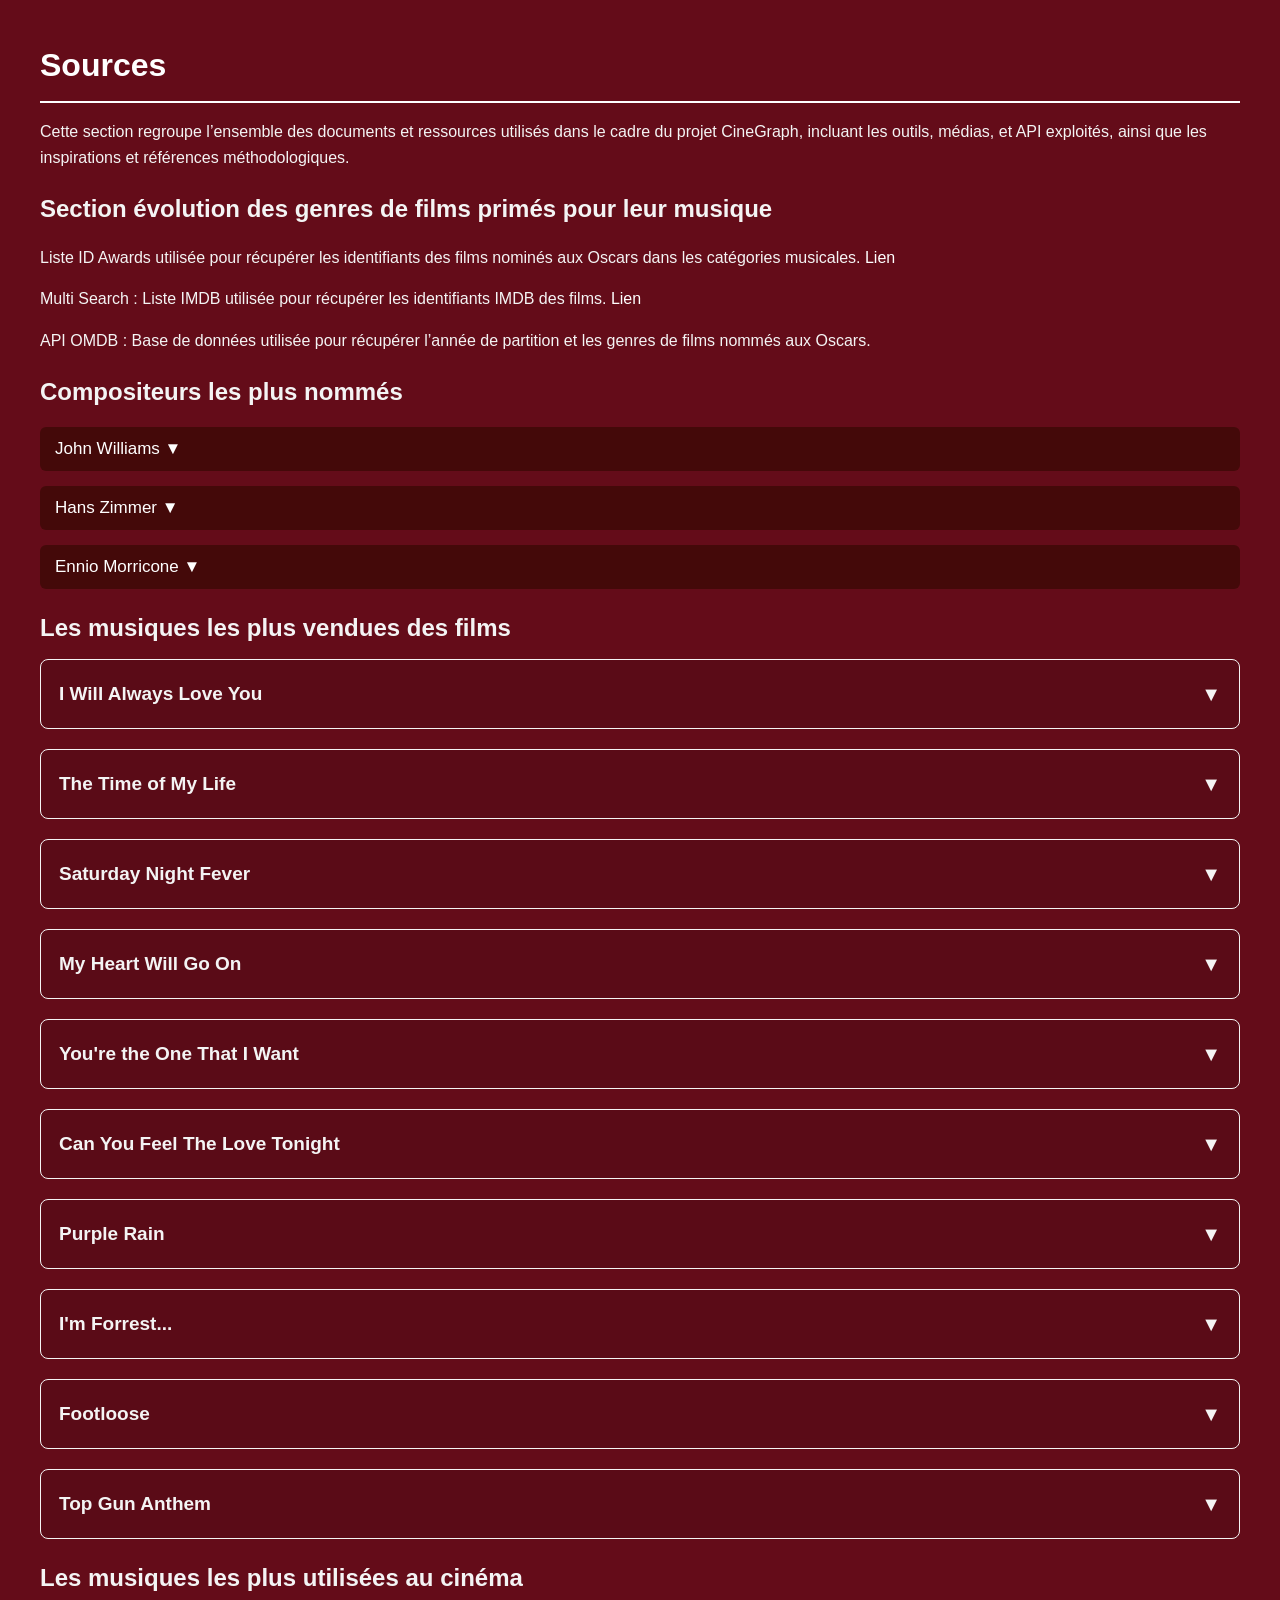
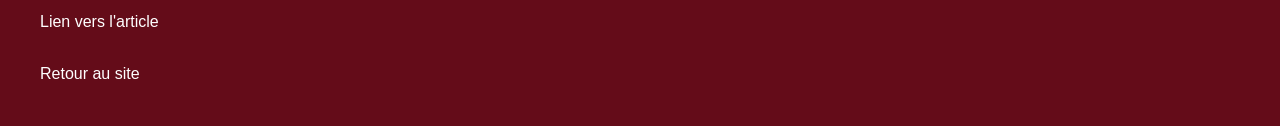
==== credits.html @ 3c306890 "un peu de propre" ====
<!DOCTYPE html>
<html lang="fr">

<head>
  <meta charset="UTF-8">
  <meta name="viewport" content="width=device-width, initial-scale=1.0">
  <title>Sources </title>
</head>

<body>

  <h1><a href="index.html">Sources</a></h1>

  <p>Cette section regroupe l’ensemble des documents et ressources utilisés dans le cadre du projet CineGraph, incluant
    les outils, médias, et API exploités, ainsi que les inspirations et références méthodologiques.</p>


  <h2>Section évolution des genres de films primés pour leur musique</h2>

  <p>Liste ID Awards utilisée pour récupérer les identifiants des films nominés aux Oscars dans les catégories musicales.
    <a href="https://awardsdatabase.oscars.org/">Lien</a>
  </p>

  <p>Multi Search : Liste IMDB utilisée pour récupérer les identifiants IMDB des films.
    <a href="https://philippegambette.github.io/wikidataMultiSearch/">Lien</a>
  </p>

  <p>API OMDB : Base de données utilisée pour récupérer l’année de partition et les genres de films nommés aux Oscars.</p>

  
  <h2>Compositeurs les plus nommés</h2>

  <div class="dropdown">
    <button class="dropdown-btn">John Williams ▼</button>
    <div class="dropdown-content">
      <a href="https://fr.wikipedia.org/wiki/John_Williams_(compositeur)">Wikipédia</a>
      <a href="https://wwwdeseretcom20192820665384it-s-john-williams-birthday-here-are-his-most-famous-film-scores/">Top
        Musiques</a>
      <a href="https://www.allocine.fr/film/fichefilm_gen_cfilm=25801.html">Star Wars</a>
      <a href="https://www.allocine.fr/film/fichefilm_gen_cfilm=29276.html">Jurassic Park</a>
    </div>
  </div>

  <div class="dropdown">
    <button class="dropdown-btn">Hans Zimmer ▼</button>
    <div class="dropdown-content">
      <a href="https://fr.wikipedia.org/wiki/Hans_Zimmer">Wikipédia</a>
      <a href="https://blog.son-video.com/en/2024/02/top-10-of-the-best-hans-zimmer-scores-to-test-your-audio-system/">Top
        Musiques</a>
      <a href="https://www.allocine.fr/film/fichefilm_gen_cfilm=133392.html">Inception</a>
      <a href="https://www.allocine.fr/film/fichefilm_gen_cfilm=57138.html">Batman Begins</a>
    </div>
  </div>

  <div class="dropdown">
    <button class="dropdown-btn">Ennio Morricone ▼</button>
    <div class="dropdown-content">
      <a href="https://fr.wikipedia.org/wiki/Ennio_Morricone">Wikipédia</a>
      <a href="https://www.cineman.ch/fr/article/les-plus-belles-musiques-du-compositeur-ennio-morricone">Top
        Musiques</a>
      <a href="https://www.allocine.fr/film/fichefilm_gen_cfilm=30860.html">Le Bon, la Brute et le Truand</a>
      <a href="https://www.allocine.fr/film/fichefilm_gen_cfilm=4403.html">Mission</a>
    </div>
  </div>

  <h2>Les musiques les plus vendues des films</h2>


  <div class="music-block">
    <p class="music-title">I Will Always Love You <span class="arrow">▼</span></p>
    <div class="music-content">
      <a class="bouton" href="https://youtu.be/3JWTaaS7LdU">Lien Youtube</a>
      <a class="bouton" href="https://www.allocine.fr/film/fichefilm_gen_cfilm=60065.html">Lien Allociné</a>
      <a class="bouton"
        href="https://open.spotify.com/intl-fr/track/4eHbdreAnSOrDDsFfc4Fpm?si=30b0717e9e2f45d2">Lien Spotify</a>
    </div>
  </div>

 
  <div class="music-block">
    <p class="music-title">The Time of My Life <span class="arrow">▼</span></p>
    <div class="music-content">
      <a class="bouton" href="https://youtu.be/4BQLE_RrTSU">Lien Youtube</a>
      <a class="bouton" href="https://www.allocine.fr/film/fichefilm_gen_cfilm=5818.html">Lien Allociné</a>
      <a class="bouton"
        href="https://open.spotify.com/intl-fr/track/6W7ztLBiRzBN46ZaPAcQ0F?si=98ce7d615e0b47d7">Lien Spotify</a>
    </div>
  </div>

  
  <div class="music-block">
    <p class="music-title">Saturday Night Fever <span class="arrow">▼</span></p>
    <div class="music-content">
      <a class="bouton" href="https://youtu.be/u1qN6gLbUMw">Lien Youtube</a>
      <a class="bouton" href="https://www.allocine.fr/film/fichefilm_gen_cfilm=608.html">Lien Allociné</a>
      <a class="bouton"
        href="https://open.spotify.com/intl-fr/track/3SueZGP9qEymzxlKroTnMc?si=45a3ebd64d574818">Lien Spotify</a>
    </div>
  </div>

  
  <div class="music-block">
    <p class="music-title">My Heart Will Go On <span class="arrow">▼</span></p>
    <div class="music-content">
      <a class="bouton" href="https://youtu.be/EcU0qbV70rU">Lien Youtube</a>
      <a class="bouton" href="https://www.allocine.fr/film/fichefilm_gen_cfilm=5818.html">Lien Allociné</a>
      <a class="bouton"
        href="https://open.spotify.com/intl-fr/track/33LC84JgLvK2KuW43MfaNq?si=aaca600c8d4e41d0">Lien Spotify</a>
    </div>
  </div>

  <div class="music-block">
    <p class="music-title">You're the One That I Want <span class="arrow">▼</span></p>
    <div class="music-content">
      <a class="bouton" href="https://youtu.be/itRFjzQICJU">Lien Youtube</a>
      <a class="bouton" href="https://www.allocine.fr/film/fichefilm_gen_cfilm=579.html">Lien Allociné</a>
      <a class="bouton"
        href="https://open.spotify.com/intl-fr/track/32RxZnEk5KyWUTZR4azxbD?si=5e6a133623454e22">Lien Spotify</a>
    </div>
  </div>

 
  <div class="music-block">
    <p class="music-title">Can You Feel The Love Tonight <span class="arrow">▼</span></p>
    <div class="music-content">
      <a class="bouton" href="https://youtu.be/KjgWWjkNbhU">Lien Youtube</a>
      <a class="bouton" href="https://www.allocine.fr/film/fichefilm_gen_cfilm=10862.html">Lien Allociné</a>
      <a class="bouton"
        href="https://open.spotify.com/intl-fr/track/1ijrMIqQvZNsnoqGukPzFD?si=20bfe89238e1488c">Lien Spotify</a>
    </div>
  </div>

  
  <div class="music-block">
    <p class="music-title">Purple Rain <span class="arrow">▼</span></p>
    <div class="music-content">
      <a class="bouton" href="https://youtu.be/TvnYmWpD_T8">Lien Youtube</a>
      <a class="bouton" href="https://www.allocine.fr/film/fichefilm_gen_cfilm=2438.html">Lien Allociné</a>
      <a class="bouton"
        href="https://open.spotify.com/intl-fr/track/1uvyZBs4IZYRebHIB1747m?si=d4b97789c07b4086">Lien Spotify</a>
    </div>
  </div>

  
  <div class="music-block">
    <p class="music-title">I'm Forrest... <span class="arrow">▼</span></p>
    <div class="music-content">
      <a class="bouton" href="https://youtu.be/kcdcwnBUowc">Lien Youtube</a>
      <a class="bouton" href="https://www.allocine.fr/film/fichefilm_gen_cfilm=10568.html">Lien Allociné</a>
      <a class="bouton"
        href="https://open.spotify.com/intl-fr/track/1ijrMIqQvZNsnoqGukPzFD?si=20bfe89238e1488c">Lien Spotify</a>
    </div>
  </div>

 
  <div class="music-block">
    <p class="music-title">Footloose <span class="arrow">▼</span></p>
    <div class="music-content">
      <a class="bouton" href="https://youtu.be/ltrMfT4Qz5Y">Lien Youtube</a>
      <a class="bouton" href="https://www.allocine.fr/film/fichefilm_gen_cfilm=2704.html">Lien Allociné</a>
      <a class="bouton"
        href="https://open.spotify.com/intl-fr/track/2vz1CsL5WBsbpBcwgboTAw?si=8a9ca11072944fde">Lien Spotify</a>
    </div>
  </div>


  <div class="music-block">
    <p class="music-title">Top Gun Anthem <span class="arrow">▼</span></p>
    <div class="music-content">
      <a class="bouton" href="https://youtu.be/Bx51eegLTY8">Lien Youtube</a>
      <a class="bouton" href="https://www.allocine.fr/film/fichefilm_gen_cfilm=186636.html">Lien Allociné</a>
      <a class="bouton"
        href="https://open.spotify.com/intl-fr/track/1ZkmPku85veww4fF66aUFF?si=a34b419033814c7a">Lien Spotify</a>
    </div>
  </div>

  <h2>Les musiques les plus utilisées au cinéma</h2>
  <a href="https://1075koolfm.com/10-songs-most-used-movies-tv/" id="Most">Lien vers l'article</a>

  <br><br>
  <a href="index.html">Retour au site</a>

  <script>

   /* dropdown compositeurs */
document.querySelectorAll(".dropdown-btn").forEach(btn => {
  btn.addEventListener("click", () => {
    btn.parentElement.classList.toggle("active");
  });
});

/* blocs musiques */
document.querySelectorAll(".music-block").forEach(block => {
  const title = block.querySelector(".music-title");
  const content = block.querySelector(".music-content");

  content.style.display = "none";

  title.addEventListener("click", () => {
    block.classList.toggle("active");

    if (content.style.display === "flex") {
      content.style.display = "none";
    } else {
      content.style.display = "flex";
    }
  });
});
const translations = {
  fr: {
    sources: "Sources",
    section_genres: "Section évolution des genres de films primés pour leur musique",
    liste_id: "Liste ID Awards utilisée pour récupérer les identifiants des films nominés aux Oscars dans les catégories musicales.",
    multi_search: "Multi Search : Liste IMDB utilisée pour récupérer les identifiants IMDB des films.",
    api_omdb: "API OMDB : Base de données utilisée pour récupérer l’année de partition et les genres de films nommés aux Oscars.",
    compositeurs: "Compositeurs les plus nommés",
    musiques_vendues: "Les musiques les plus vendues des films",
    musiques_utilisees: "Les musiques les plus utilisées au cinéma",
    retour: "Retour au site",
  },
  en: {
    sources: "Sources",
    section_genres: "Section on the evolution of film genres awarded for their music",
    liste_id: "ID Awards list used to get the identifiers of films nominated for Oscars in music categories.",
    multi_search: "Multi Search: IMDB list used to retrieve film identifiers.",
    api_omdb: "OMDB API: Database used to retrieve release year and genres of films nominated for Oscars.",
    compositeurs: "Most Nominated Composers",
    musiques_vendues: "Best-Selling Movie Soundtracks",
    musiques_utilisees: "Most Used Songs in Movies",
    retour: "Back to the site",
  }
};
function setLanguage(lang) {
  document.querySelector('h1 a').textContent = translations[lang].sources;
  document.querySelector('h2:nth-of-type(1)').textContent = translations[lang].section_genres;
  document.querySelector('p:nth-of-type(1)').textContent = translations[lang].liste_id;
  document.querySelector('p:nth-of-type(2)').textContent = translations[lang].multi_search;
  document.querySelector('p:nth-of-type(3)').textContent = translations[lang].api_omdb;
  document.querySelector('h2:nth-of-type(2)').textContent = translations[lang].compositeurs;
  document.querySelector('h2:nth-of-type(3)').textContent = translations[lang].musiques_vendues;
  document.querySelector('h2:nth-of-type(4)').textContent = translations[lang].musiques_utilisees;
  document.querySelector('a[href="index.html"]').textContent = translations[lang].retour;
}

  </script>
   <style>
    body {
      background-color: #640C19;
      color: #f4f4f4;
      font-family: "Poppins", sans-serif;
      margin: 40px;
      line-height: 1.6;
    }

    a {
      color: #ffffff;
      text-decoration: none;
      transition: 0.2s;
    }

    a:hover {
      color: #ffdddd;
    }

    h1,
    h2 {
      margin-bottom: 12px;
    }

    h1 {
      border-bottom: 2px solid #ffffff;
      padding-bottom: 10px;
    }


    .dropdown {
      width: 100%;
      margin: 15px 0;
    }

    .dropdown-btn {
      width: 100%;
      text-align: left;
      padding: 12px 15px;
      background-color: #440909;
      color: white;
      border: none;
      border-radius: 6px;
      cursor: pointer;
      font-size: 17px;
      transition: background 0.3s;
    }

    .dropdown-btn:hover {
      background-color: #801010;
    }

    .dropdown-content {
      display: none;
      background-color: #4d0b0b;
      padding: 12px 20px;
      border-radius: 5px;
      margin-top: 6px;
    }

    .dropdown-content a {
      display: block;
      margin: 6px 0;
      color: #ffdddd;
    }

    .dropdown.active .dropdown-content {
      display: block;
    }

    /* ---------- MUSIQUES CLIQUABLES ---------- */

    .music-block {
      background-color: #5a0b17;
      border-radius: 8px;
      padding: 18px;
      margin-bottom: 20px;
      transition: 0.2s;
      border: 1px solid #f4f4f4;
    }

    .music-block:hover {
      background-color: #73101e;
    }

    .music-title {
      font-size: 19px;
      font-weight: 600;
      cursor: pointer;
      margin: 0;
      display: flex;
      justify-content: space-between;
      align-items: center;
    }

    .arrow {
      font-size: 20px;
      transition: 0.3s;
    }

    .music-block.active .arrow {
      transform: rotate(180deg);
    }

    .music-content {
      display: none;
      margin-top: 12px;
      display: flex;
      flex-direction: row;
      flex-wrap: wrap;
      gap: 12px;
    }

    .bouton {
      border: 1px solid #f4f4f4;
      border-radius: 5px;
      padding: 8px 14px;
      background-color: #640C19;
      transition: 0.2s;
      display: inline-block;
    }

    .bouton:hover {
      background-color: #801010;
    }

    @media (max-width: 768px) {
      body {
        margin: 20px;
      }

      .music-content {
        flex-direction: column;
      }
    } 
    </style>

</body>

</html>
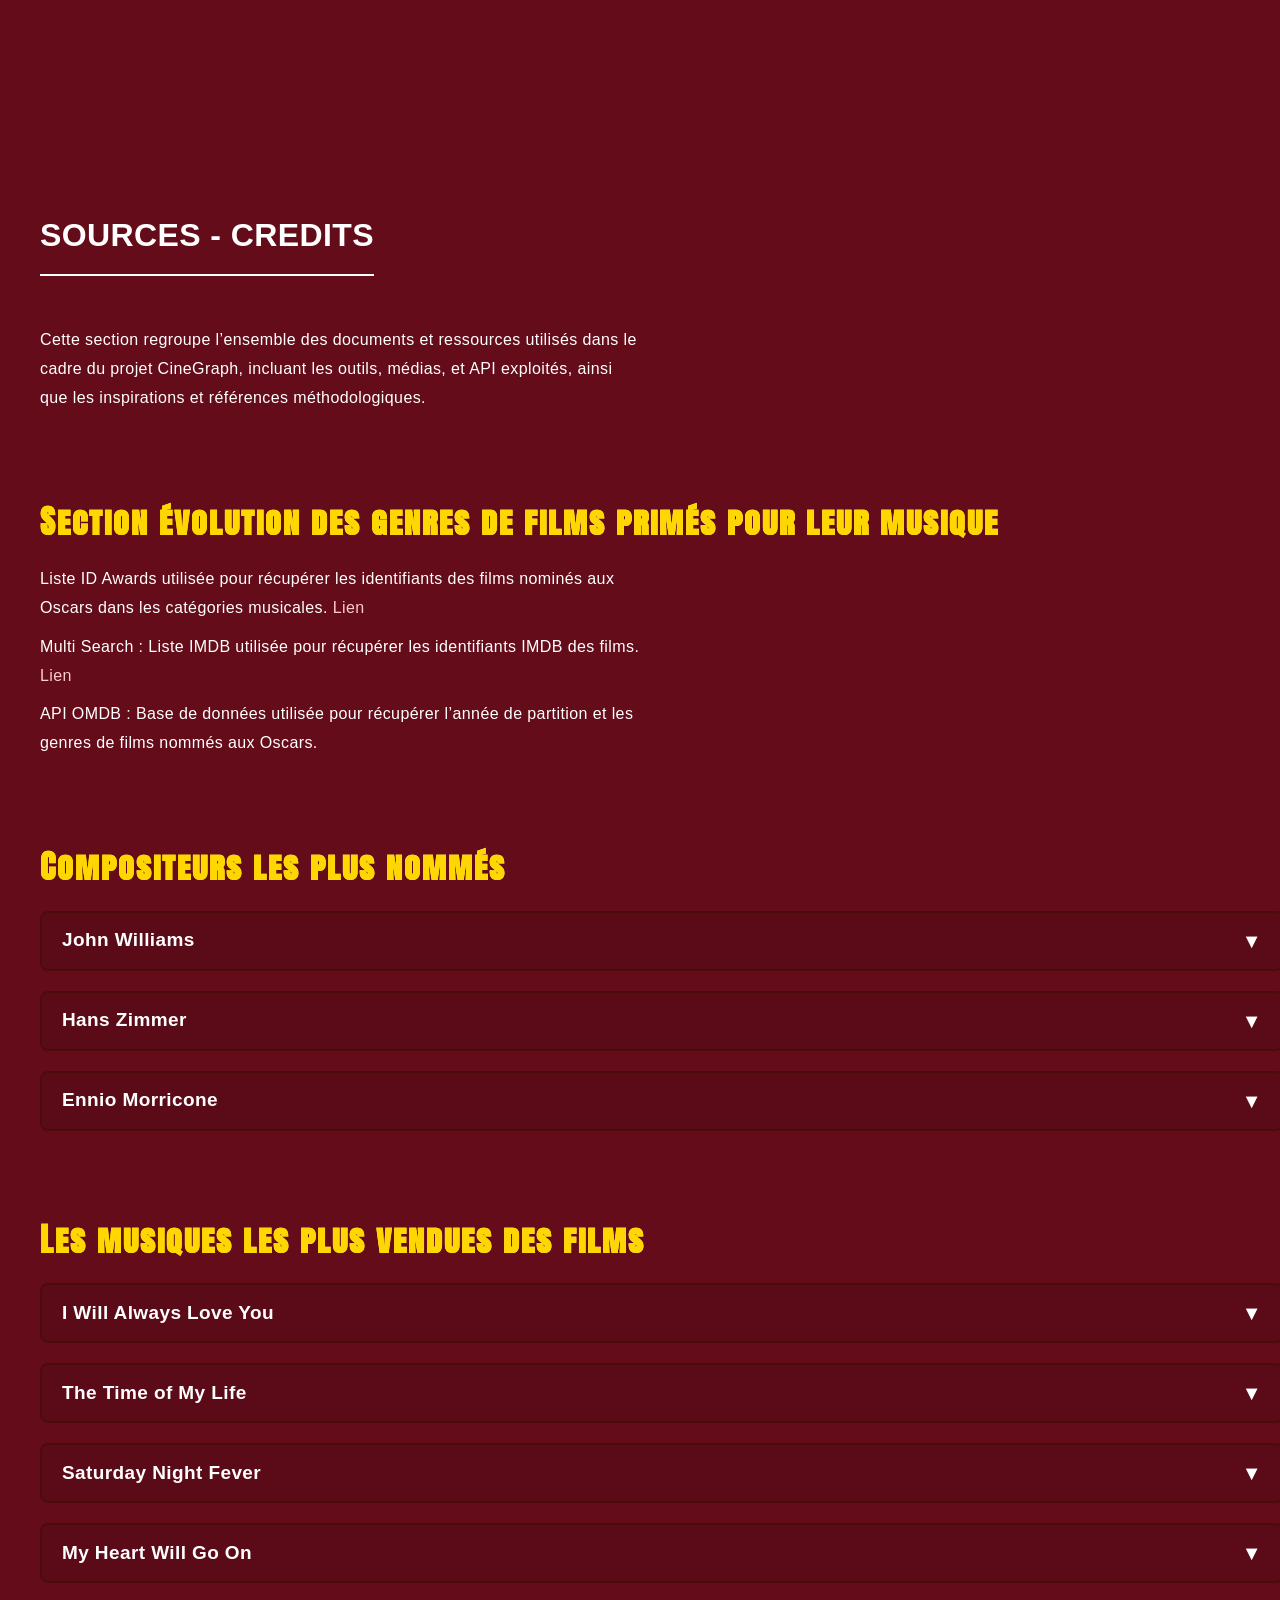
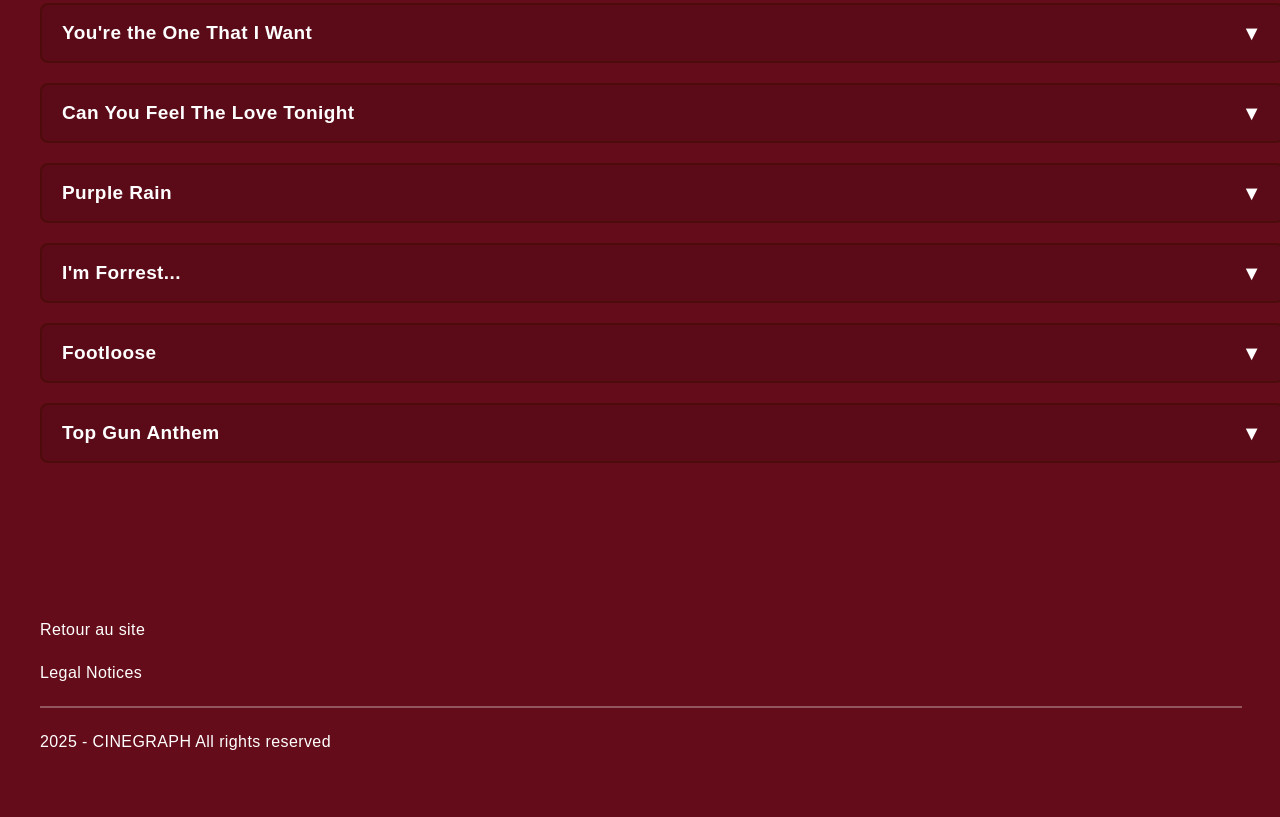
==== commit e19f7ffa: "css et correction pages mentions et credits + flavicon" ====
--- a/credits.html
+++ b/credits.html
@@ -4,382 +4,241 @@
 <head>
   <meta charset="UTF-8">
   <meta name="viewport" content="width=device-width, initial-scale=1.0">
-  <title>Sources </title>
+  <title>Sources - Credits | CINEGRAPH</title>
+  <link rel="stylesheet" href="style/lang-button.css">
+  <link rel="stylesheet" href="style/pages.css">
+  <link rel="preconnect" href="https://fonts.googleapis.com">
+<link rel="preconnect" href="https://fonts.gstatic.com" crossorigin>
+<link href="https://fonts.googleapis.com/css2?family=Anton+SC&display=swap" rel="stylesheet">
+    <link rel="icon" href="images/flavicon.png">
 </head>
 
 <body>
 
-  <h1><a href="index.html">Sources</a></h1>
-
-  <p>Cette section regroupe l’ensemble des documents et ressources utilisés dans le cadre du projet CineGraph, incluant
-    les outils, médias, et API exploités, ainsi que les inspirations et références méthodologiques.</p>
-
-
-  <h2>Section évolution des genres de films primés pour leur musique</h2>
-
-  <p>Liste ID Awards utilisée pour récupérer les identifiants des films nominés aux Oscars dans les catégories musicales.
-    <a href="https://awardsdatabase.oscars.org/">Lien</a>
-  </p>
-
-  <p>Multi Search : Liste IMDB utilisée pour récupérer les identifiants IMDB des films.
-    <a href="https://philippegambette.github.io/wikidataMultiSearch/">Lien</a>
-  </p>
-
-  <p>API OMDB : Base de données utilisée pour récupérer l’année de partition et les genres de films nommés aux Oscars.</p>
-
-  
-  <h2>Compositeurs les plus nommés</h2>
-
-  <div class="dropdown">
-    <button class="dropdown-btn">John Williams ▼</button>
+  <section>
+    <h1>SOURCES - CREDITS</h1>
+    <p>Cette section regroupe l’ensemble des documents et ressources utilisés dans le cadre du projet CineGraph, incluant
+      les outils, médias, et API exploités, ainsi que les inspirations et références méthodologiques.</p>
+  </section>
+
+  <section>
+    <h2>Section évolution des genres de films primés pour leur musique</h2>
+    <p>Liste ID Awards utilisée pour récupérer les identifiants des films nominés aux Oscars dans les catégories
+      musicales.
+      <a href="https://awardsdatabase.oscars.org/">Lien</a>
+    </p>
+    <p>Multi Search : Liste IMDB utilisée pour récupérer les identifiants IMDB des films.
+      <a href="https://philippegambette.github.io/wikidataMultiSearch/">Lien</a>
+    </p>
+    <p>API OMDB : Base de données utilisée pour récupérer l’année de partition et les genres de films nommés aux Oscars.
+    </p>
+  </section>
+
+
+  <section>
+    <h2 id="2">Compositeurs les plus nommés</h2>
+    <details class="dropdown">
+    <summary class="dropdown-btn">John Williams<span class="arrow">▼</span></summary>
     <div class="dropdown-content">
       <a href="https://fr.wikipedia.org/wiki/John_Williams_(compositeur)">Wikipédia</a>
-      <a href="https://wwwdeseretcom20192820665384it-s-john-williams-birthday-here-are-his-most-famous-film-scores/">Top
-        Musiques</a>
+      <a href="https://wwwdeseretcom20192820665384it-s-john-williams-birthday-here-are-his-most-famous-film-scores/">Top Musiques</a>
       <a href="https://www.allocine.fr/film/fichefilm_gen_cfilm=25801.html">Star Wars</a>
       <a href="https://www.allocine.fr/film/fichefilm_gen_cfilm=29276.html">Jurassic Park</a>
     </div>
-  </div>
-
-  <div class="dropdown">
-    <button class="dropdown-btn">Hans Zimmer ▼</button>
+    </details>
+    
+    <details class="dropdown">
+    <summary class="dropdown-btn">Hans Zimmer <span class="arrow">▼</span></summary>
     <div class="dropdown-content">
       <a href="https://fr.wikipedia.org/wiki/Hans_Zimmer">Wikipédia</a>
-      <a href="https://blog.son-video.com/en/2024/02/top-10-of-the-best-hans-zimmer-scores-to-test-your-audio-system/">Top
-        Musiques</a>
+      <a href="https://blog.son-video.com/en/2024/02/top-10-of-the-best-hans-zimmer-scores-to-test-your-audio-system/">Top Musiques</a>
       <a href="https://www.allocine.fr/film/fichefilm_gen_cfilm=133392.html">Inception</a>
       <a href="https://www.allocine.fr/film/fichefilm_gen_cfilm=57138.html">Batman Begins</a>
     </div>
-  </div>
-
-  <div class="dropdown">
-    <button class="dropdown-btn">Ennio Morricone ▼</button>
+    </details>
+    
+    <details class="dropdown">
+    <summary class="dropdown-btn">Ennio Morricone<span class="arrow">▼</span></summary>
     <div class="dropdown-content">
       <a href="https://fr.wikipedia.org/wiki/Ennio_Morricone">Wikipédia</a>
-      <a href="https://www.cineman.ch/fr/article/les-plus-belles-musiques-du-compositeur-ennio-morricone">Top
-        Musiques</a>
+      <a href="https://www.cineman.ch/fr/article/les-plus-belles-musiques-du-compositeur-ennio-morricone">Top Musiques</a>
       <a href="https://www.allocine.fr/film/fichefilm_gen_cfilm=30860.html">Le Bon, la Brute et le Truand</a>
       <a href="https://www.allocine.fr/film/fichefilm_gen_cfilm=4403.html">Mission</a>
     </div>
-  </div>
-
-  <h2>Les musiques les plus vendues des films</h2>
-
-
-  <div class="music-block">
-    <p class="music-title">I Will Always Love You <span class="arrow">▼</span></p>
+    </details>
+  </section>
+
+
+  <section>
+    <h2>Les musiques les plus vendues des films</h2>
+    <details class="music-block">
+    <summary class="music-title">I Will Always Love You <span class="arrow">▼</span></summary>
     <div class="music-content">
       <a class="bouton" href="https://youtu.be/3JWTaaS7LdU">Lien Youtube</a>
       <a class="bouton" href="https://www.allocine.fr/film/fichefilm_gen_cfilm=60065.html">Lien Allociné</a>
-      <a class="bouton"
-        href="https://open.spotify.com/intl-fr/track/4eHbdreAnSOrDDsFfc4Fpm?si=30b0717e9e2f45d2">Lien Spotify</a>
-    </div>
-  </div>
-
- 
-  <div class="music-block">
-    <p class="music-title">The Time of My Life <span class="arrow">▼</span></p>
+      <a class="bouton" href="https://open.spotify.com/intl-fr/track/4eHbdreAnSOrDDsFfc4Fpm?si=30b0717e9e2f45d2">Lien Spotify</a>
+    </div>
+    </details>
+    
+    <details class="music-block">
+    <summary class="music-title">The Time of My Life <span class="arrow">▼</span></summary>
     <div class="music-content">
       <a class="bouton" href="https://youtu.be/4BQLE_RrTSU">Lien Youtube</a>
       <a class="bouton" href="https://www.allocine.fr/film/fichefilm_gen_cfilm=5818.html">Lien Allociné</a>
-      <a class="bouton"
-        href="https://open.spotify.com/intl-fr/track/6W7ztLBiRzBN46ZaPAcQ0F?si=98ce7d615e0b47d7">Lien Spotify</a>
-    </div>
-  </div>
-
-  
-  <div class="music-block">
-    <p class="music-title">Saturday Night Fever <span class="arrow">▼</span></p>
+      <a class="bouton" href="https://open.spotify.com/intl-fr/track/6W7ztLBiRzBN46ZaPAcQ0F?si=98ce7d615e0b47d7">Lien Spotify</a>
+    </div>
+    </details>
+    
+    <details class="music-block">
+    <summary class="music-title">Saturday Night Fever <span class="arrow">▼</span></summary>
     <div class="music-content">
       <a class="bouton" href="https://youtu.be/u1qN6gLbUMw">Lien Youtube</a>
       <a class="bouton" href="https://www.allocine.fr/film/fichefilm_gen_cfilm=608.html">Lien Allociné</a>
-      <a class="bouton"
-        href="https://open.spotify.com/intl-fr/track/3SueZGP9qEymzxlKroTnMc?si=45a3ebd64d574818">Lien Spotify</a>
-    </div>
-  </div>
-
-  
-  <div class="music-block">
-    <p class="music-title">My Heart Will Go On <span class="arrow">▼</span></p>
+      <a class="bouton" href="https://open.spotify.com/intl-fr/track/3SueZGP9qEymzxlKroTnMc?si=45a3ebd64d574818">Lien Spotify</a>
+    </div>
+    </details>
+    
+    <details class="music-block">
+    <summary class="music-title">My Heart Will Go On <span class="arrow">▼</span></summary>
     <div class="music-content">
       <a class="bouton" href="https://youtu.be/EcU0qbV70rU">Lien Youtube</a>
       <a class="bouton" href="https://www.allocine.fr/film/fichefilm_gen_cfilm=5818.html">Lien Allociné</a>
-      <a class="bouton"
-        href="https://open.spotify.com/intl-fr/track/33LC84JgLvK2KuW43MfaNq?si=aaca600c8d4e41d0">Lien Spotify</a>
-    </div>
-  </div>
-
-  <div class="music-block">
-    <p class="music-title">You're the One That I Want <span class="arrow">▼</span></p>
+      <a class="bouton" href="https://open.spotify.com/intl-fr/track/33LC84JgLvK2KuW43MfaNq?si=aaca600c8d4e41d0">Lien Spotify</a>
+    </div>
+    </details>
+    
+    <details class="music-block">
+    <summary class="music-title">You're the One That I Want <span class="arrow">▼</span></summary>
     <div class="music-content">
       <a class="bouton" href="https://youtu.be/itRFjzQICJU">Lien Youtube</a>
       <a class="bouton" href="https://www.allocine.fr/film/fichefilm_gen_cfilm=579.html">Lien Allociné</a>
-      <a class="bouton"
-        href="https://open.spotify.com/intl-fr/track/32RxZnEk5KyWUTZR4azxbD?si=5e6a133623454e22">Lien Spotify</a>
-    </div>
-  </div>
-
- 
-  <div class="music-block">
-    <p class="music-title">Can You Feel The Love Tonight <span class="arrow">▼</span></p>
+      <a class="bouton" href="https://open.spotify.com/intl-fr/track/32RxZnEk5KyWUTZR4azxbD?si=5e6a133623454e22">Lien Spotify</a>
+    </div>
+    </details>
+    
+    <details class="music-block">
+    <summary class="music-title">Can You Feel The Love Tonight <span class="arrow">▼</span></summary>
     <div class="music-content">
       <a class="bouton" href="https://youtu.be/KjgWWjkNbhU">Lien Youtube</a>
       <a class="bouton" href="https://www.allocine.fr/film/fichefilm_gen_cfilm=10862.html">Lien Allociné</a>
-      <a class="bouton"
-        href="https://open.spotify.com/intl-fr/track/1ijrMIqQvZNsnoqGukPzFD?si=20bfe89238e1488c">Lien Spotify</a>
-    </div>
-  </div>
-
-  
-  <div class="music-block">
-    <p class="music-title">Purple Rain <span class="arrow">▼</span></p>
+      <a class="bouton" href="https://open.spotify.com/intl-fr/track/1ijrMIqQvZNsnoqGukPzFD?si=20bfe89238e1488c">Lien Spotify</a>
+    </div>
+    </details>
+    
+    <details class="music-block">
+    <summary class="music-title">Purple Rain <span class="arrow">▼</span></summary>
     <div class="music-content">
       <a class="bouton" href="https://youtu.be/TvnYmWpD_T8">Lien Youtube</a>
       <a class="bouton" href="https://www.allocine.fr/film/fichefilm_gen_cfilm=2438.html">Lien Allociné</a>
-      <a class="bouton"
-        href="https://open.spotify.com/intl-fr/track/1uvyZBs4IZYRebHIB1747m?si=d4b97789c07b4086">Lien Spotify</a>
-    </div>
-  </div>
-
-  
-  <div class="music-block">
-    <p class="music-title">I'm Forrest... <span class="arrow">▼</span></p>
+      <a class="bouton" href="https://open.spotify.com/intl-fr/track/1uvyZBs4IZYRebHIB1747m?si=d4b97789c07b4086">Lien Spotify</a>
+    </div>
+    </details>
+    
+    <details class="music-block">
+    <summary class="music-title">I'm Forrest... <span class="arrow">▼</span></summary>
     <div class="music-content">
       <a class="bouton" href="https://youtu.be/kcdcwnBUowc">Lien Youtube</a>
       <a class="bouton" href="https://www.allocine.fr/film/fichefilm_gen_cfilm=10568.html">Lien Allociné</a>
-      <a class="bouton"
-        href="https://open.spotify.com/intl-fr/track/1ijrMIqQvZNsnoqGukPzFD?si=20bfe89238e1488c">Lien Spotify</a>
-    </div>
-  </div>
-
- 
-  <div class="music-block">
-    <p class="music-title">Footloose <span class="arrow">▼</span></p>
+      <a class="bouton" href="https://open.spotify.com/intl-fr/track/1ijrMIqQvZNsnoqGukPzFD?si=20bfe89238e1488c">Lien Spotify</a>
+    </div>
+    </details>
+    
+    <details class="music-block">
+    <summary class="music-title">Footloose <span class="arrow">▼</span></summary>
     <div class="music-content">
       <a class="bouton" href="https://youtu.be/ltrMfT4Qz5Y">Lien Youtube</a>
       <a class="bouton" href="https://www.allocine.fr/film/fichefilm_gen_cfilm=2704.html">Lien Allociné</a>
-      <a class="bouton"
-        href="https://open.spotify.com/intl-fr/track/2vz1CsL5WBsbpBcwgboTAw?si=8a9ca11072944fde">Lien Spotify</a>
-    </div>
-  </div>
-
-
-  <div class="music-block">
-    <p class="music-title">Top Gun Anthem <span class="arrow">▼</span></p>
+      <a class="bouton" href="https://open.spotify.com/intl-fr/track/2vz1CsL5WBsbpBcwgboTAw?si=8a9ca11072944fde">Lien Spotify</a>
+    </div>
+    </details>
+    
+    <details class="music-block">
+    <summary class="music-title">Top Gun Anthem <span class="arrow">▼</span></summary>
     <div class="music-content">
       <a class="bouton" href="https://youtu.be/Bx51eegLTY8">Lien Youtube</a>
       <a class="bouton" href="https://www.allocine.fr/film/fichefilm_gen_cfilm=186636.html">Lien Allociné</a>
-      <a class="bouton"
-        href="https://open.spotify.com/intl-fr/track/1ZkmPku85veww4fF66aUFF?si=a34b419033814c7a">Lien Spotify</a>
-    </div>
-  </div>
-
-  <h2>Les musiques les plus utilisées au cinéma</h2>
-  <a href="https://1075koolfm.com/10-songs-most-used-movies-tv/" id="Most">Lien vers l'article</a>
+      <a class="bouton" href="https://open.spotify.com/intl-fr/track/1ZkmPku85veww4fF66aUFF?si=a34b419033814c7a">Lien Spotify</a>
+    </div>
+    </details>
+  </section>
+
 
   <br><br>
-  <a href="index.html">Retour au site</a>
+  <!-- ===== FOOTER ===== -->
+  <footer>
+    <a href="index.html">Retour au site</a>
+    <br />
+    <a href="mentions-legal.html" id="mentionslegales">Legal Notices</a>
+    <hr>
+    <p class="piedpage" id="piedpage">2025 - CINEGRAPH All rights reserved</p>
+  </footer>
 
   <script>
 
-   /* dropdown compositeurs */
-document.querySelectorAll(".dropdown-btn").forEach(btn => {
-  btn.addEventListener("click", () => {
-    btn.parentElement.classList.toggle("active");
-  });
-});
-
-/* blocs musiques */
-document.querySelectorAll(".music-block").forEach(block => {
-  const title = block.querySelector(".music-title");
-  const content = block.querySelector(".music-content");
-
-  content.style.display = "none";
-
-  title.addEventListener("click", () => {
-    block.classList.toggle("active");
-
-    if (content.style.display === "flex") {
+    /* dropdown compositeurs */
+    document.querySelectorAll(".dropdown-btn").forEach(btn => {
+      btn.addEventListener("click", () => {
+        btn.parentElement.classList.toggle("active");
+      });
+    });
+
+    /* blocs musiques */
+    document.querySelectorAll(".music-block").forEach(block => {
+      const title = block.querySelector(".music-title");
+      const content = block.querySelector(".music-content");
+
       content.style.display = "none";
-    } else {
-      content.style.display = "flex";
+
+      title.addEventListener("click", () => {
+        block.classList.toggle("active");
+
+        if (content.style.display === "flex") {
+          content.style.display = "none";
+        } else {
+          content.style.display = "flex";
+        }
+      });
+    });
+    const translations = {
+      fr: {
+        sources: "Sources",
+        section_genres: "Section évolution des genres de films primés pour leur musique",
+        liste_id: "Liste ID Awards utilisée pour récupérer les identifiants des films nominés aux Oscars dans les catégories musicales.",
+        multi_search: "Multi Search : Liste IMDB utilisée pour récupérer les identifiants IMDB des films.",
+        api_omdb: "API OMDB : Base de données utilisée pour récupérer l’année de partition et les genres de films nommés aux Oscars.",
+        compositeurs: "Compositeurs les plus nommés",
+        musiques_vendues: "Les musiques les plus vendues des films",
+        musiques_utilisees: "Les musiques les plus utilisées au cinéma",
+        retour: "Retour au site",
+      },
+      en: {
+        sources: "Sources",
+        section_genres: "Section on the evolution of film genres awarded for their music",
+        liste_id: "ID Awards list used to get the identifiers of films nominated for Oscars in music categories.",
+        multi_search: "Multi Search: IMDB list used to retrieve film identifiers.",
+        api_omdb: "OMDB API: Database used to retrieve release year and genres of films nominated for Oscars.",
+        compositeurs: "Most Nominated Composers",
+        musiques_vendues: "Best-Selling Movie Soundtracks",
+        musiques_utilisees: "Most Used Songs in Movies",
+        retour: "Back to the site",
+      }
+    };
+    function setLanguage(lang) {
+      document.querySelector('h1 a').textContent = translations[lang].sources;
+      document.querySelector('h2:nth-of-type(1)').textContent = translations[lang].section_genres;
+      document.querySelector('p:nth-of-type(1)').textContent = translations[lang].liste_id;
+      document.querySelector('p:nth-of-type(2)').textContent = translations[lang].multi_search;
+      document.querySelector('p:nth-of-type(3)').textContent = translations[lang].api_omdb;
+      document.querySelector('h2:nth-of-type(2)').textContent = translations[lang].compositeurs;
+      document.querySelector('h2:nth-of-type(3)').textContent = translations[lang].musiques_vendues;
+      document.querySelector('h2:nth-of-type(4)').textContent = translations[lang].musiques_utilisees;
+      document.querySelector('a[href="index.html"]').textContent = translations[lang].retour;
     }
-  });
-});
-const translations = {
-  fr: {
-    sources: "Sources",
-    section_genres: "Section évolution des genres de films primés pour leur musique",
-    liste_id: "Liste ID Awards utilisée pour récupérer les identifiants des films nominés aux Oscars dans les catégories musicales.",
-    multi_search: "Multi Search : Liste IMDB utilisée pour récupérer les identifiants IMDB des films.",
-    api_omdb: "API OMDB : Base de données utilisée pour récupérer l’année de partition et les genres de films nommés aux Oscars.",
-    compositeurs: "Compositeurs les plus nommés",
-    musiques_vendues: "Les musiques les plus vendues des films",
-    musiques_utilisees: "Les musiques les plus utilisées au cinéma",
-    retour: "Retour au site",
-  },
-  en: {
-    sources: "Sources",
-    section_genres: "Section on the evolution of film genres awarded for their music",
-    liste_id: "ID Awards list used to get the identifiers of films nominated for Oscars in music categories.",
-    multi_search: "Multi Search: IMDB list used to retrieve film identifiers.",
-    api_omdb: "OMDB API: Database used to retrieve release year and genres of films nominated for Oscars.",
-    compositeurs: "Most Nominated Composers",
-    musiques_vendues: "Best-Selling Movie Soundtracks",
-    musiques_utilisees: "Most Used Songs in Movies",
-    retour: "Back to the site",
-  }
-};
-function setLanguage(lang) {
-  document.querySelector('h1 a').textContent = translations[lang].sources;
-  document.querySelector('h2:nth-of-type(1)').textContent = translations[lang].section_genres;
-  document.querySelector('p:nth-of-type(1)').textContent = translations[lang].liste_id;
-  document.querySelector('p:nth-of-type(2)').textContent = translations[lang].multi_search;
-  document.querySelector('p:nth-of-type(3)').textContent = translations[lang].api_omdb;
-  document.querySelector('h2:nth-of-type(2)').textContent = translations[lang].compositeurs;
-  document.querySelector('h2:nth-of-type(3)').textContent = translations[lang].musiques_vendues;
-  document.querySelector('h2:nth-of-type(4)').textContent = translations[lang].musiques_utilisees;
-  document.querySelector('a[href="index.html"]').textContent = translations[lang].retour;
-}
 
   </script>
-   <style>
-    body {
-      background-color: #640C19;
-      color: #f4f4f4;
-      font-family: "Poppins", sans-serif;
-      margin: 40px;
-      line-height: 1.6;
-    }
-
-    a {
-      color: #ffffff;
-      text-decoration: none;
-      transition: 0.2s;
-    }
-
-    a:hover {
-      color: #ffdddd;
-    }
-
-    h1,
-    h2 {
-      margin-bottom: 12px;
-    }
-
-    h1 {
-      border-bottom: 2px solid #ffffff;
-      padding-bottom: 10px;
-    }
-
-
-    .dropdown {
-      width: 100%;
-      margin: 15px 0;
-    }
-
-    .dropdown-btn {
-      width: 100%;
-      text-align: left;
-      padding: 12px 15px;
-      background-color: #440909;
-      color: white;
-      border: none;
-      border-radius: 6px;
-      cursor: pointer;
-      font-size: 17px;
-      transition: background 0.3s;
-    }
-
-    .dropdown-btn:hover {
-      background-color: #801010;
-    }
-
-    .dropdown-content {
-      display: none;
-      background-color: #4d0b0b;
-      padding: 12px 20px;
-      border-radius: 5px;
-      margin-top: 6px;
-    }
-
-    .dropdown-content a {
-      display: block;
-      margin: 6px 0;
-      color: #ffdddd;
-    }
-
-    .dropdown.active .dropdown-content {
-      display: block;
-    }
-
-    /* ---------- MUSIQUES CLIQUABLES ---------- */
-
-    .music-block {
-      background-color: #5a0b17;
-      border-radius: 8px;
-      padding: 18px;
-      margin-bottom: 20px;
-      transition: 0.2s;
-      border: 1px solid #f4f4f4;
-    }
-
-    .music-block:hover {
-      background-color: #73101e;
-    }
-
-    .music-title {
-      font-size: 19px;
-      font-weight: 600;
-      cursor: pointer;
-      margin: 0;
-      display: flex;
-      justify-content: space-between;
-      align-items: center;
-    }
-
-    .arrow {
-      font-size: 20px;
-      transition: 0.3s;
-    }
-
-    .music-block.active .arrow {
-      transform: rotate(180deg);
-    }
-
-    .music-content {
-      display: none;
-      margin-top: 12px;
-      display: flex;
-      flex-direction: row;
-      flex-wrap: wrap;
-      gap: 12px;
-    }
-
-    .bouton {
-      border: 1px solid #f4f4f4;
-      border-radius: 5px;
-      padding: 8px 14px;
-      background-color: #640C19;
-      transition: 0.2s;
-      display: inline-block;
-    }
-
-    .bouton:hover {
-      background-color: #801010;
-    }
-
-    @media (max-width: 768px) {
-      body {
-        margin: 20px;
-      }
-
-      .music-content {
-        flex-direction: column;
-      }
-    } 
-    </style>
+  <style>
+  </style>
 
 </body>
 
-</html>
+</html>
--- a/style/lang-button.css
+++ b/style/lang-button.css
@@ -0,0 +1,59 @@
+/* ===== Sélecteur de langue ===== */
+.lang-select {
+  position: fixed;
+  top: 20px;
+  right: 25px;
+  z-index: 1000;
+  font-family: "Poppins", sans-serif;
+}
+
+.lang-btn {
+  background: transparent;
+  border: 1px solid #555;
+  color: white;
+  font-weight: 600;
+  border-radius: 50px;
+  padding: 8px 16px;
+  cursor: pointer;
+  display: flex;
+  align-items: center;
+  gap: 6px;
+  transition: all 0.2s ease;
+}
+
+.lang-btn:hover {
+  border-color: #ffd700;
+  color: #ffd700;
+}
+
+.lang-menu {
+  position: absolute;
+  top: 40px;
+  right: 0;
+  background: #111;
+  border: 1px solid #333;
+  border-radius: 10px;
+  overflow: hidden;
+  display: none;
+  flex-direction: column;
+  min-width: 100px;
+}
+
+.lang-menu button {
+  background: none;
+  border: none;
+  color: white;
+  padding: 10px;
+  text-align: left;
+  cursor: pointer;
+  font-size: 0.9rem;
+}
+
+.lang-menu button:hover {
+  background: #222;
+  color: #ffd700;
+}
+
+.lang-select.open .lang-menu {
+  display: flex;
+}
--- a/style/pages.css
+++ b/style/pages.css
@@ -0,0 +1,184 @@
+
+h2,
+h3,
+h4 {
+    font-family: 'Anton SC', sans-serif;
+    margin: 0;
+    margin-bottom: 15px;
+    letter-spacing: 2px;
+}
+
+h3 {
+    font-size: 1.5rem;
+}
+
+h2 {
+    font-size: 2rem;
+    background: linear-gradient(90deg, #ffd700, #fff2b2, #ffd700);
+    background-clip: text;
+}
+
+h2,
+h4 {
+    color: #FFD700;
+}
+
+p {
+    max-width: 600px;
+    color: white;
+    margin: 0;
+    margin-bottom: 10px;
+}
+
+/* CORPS DE PAGE */
+
+body {
+    max-width: 1200px;
+    margin: auto;
+    padding-top: 20vh;
+    padding-left: 20px;
+    padding-right: 20px;
+    background-color: #640c19;
+    color: white;
+    font-family: "Poppins", sans-serif;
+    line-height: 1.8;
+    letter-spacing: 0.4px;
+}
+
+
+
+/* ----- FOOTER ----- */
+
+footer {
+    padding: 10px 0 50px 0;
+}
+
+footer hr {
+    width: 100%;
+    border: solid 0.5px rgba(255, 255, 255, 0.3);
+    margin-bottom: 20px;
+}
+
+footer a {
+    color: white;
+    text-decoration: none;
+    font-size: 1rem;
+    padding: 5px 0;
+    display: inline-block;
+    margin-bottom: 5px;
+}
+
+footer a:hover {
+    text-decoration: underline;
+}
+
+/* STYLES DE TITRE */
+
+
+h1 {
+    font-size: 32px;
+    font-weight: 700;
+    margin-bottom: 50px;
+    text-transform: uppercase;
+    border-bottom: 2px solid #ffffff;
+    display: inline-block;
+    padding-bottom: 10px;
+}
+
+a {
+    color: #ffcccc;
+    text-decoration: none;
+    transition: color 0.3s;
+}
+
+a:hover {
+    color: #ffffff;
+    text-decoration: underline;
+}
+
+section {
+    margin-bottom: 80px;
+}
+
+    .dropdown-content {
+      background-color: #4d0b0b;
+      padding: 12px 20px;
+      border-radius: 5px;
+      margin-top: 6px;
+    }
+
+    .dropdown-content a {
+      display: block;
+    }
+
+    .dropdown.active .dropdown-content {
+      display: block;
+    }
+
+    details {
+      width: 100%;
+      background-color: #5a0b17;
+      border-radius: 8px;
+      padding: 10px 20px;
+      margin-bottom: 20px;
+      transition: 0.2s;
+      border: 2px solid #4d0b0b;
+    }
+
+    details:hover {
+      background-color: #73101e;
+    }
+
+    details a:hover {
+      text-decoration: none;
+    }
+
+    summary {
+      font-size: 19px;
+      font-weight: 600;
+      cursor: pointer;
+      margin: 0;
+      display: flex;
+      justify-content: space-between;
+      align-items: center;
+    }
+
+    .arrow {
+      font-size: 20px;
+      transition: 0.3s;
+    }
+
+    .active .arrow {
+      transform: rotate(180deg);
+    }
+
+    .music-content {
+      margin-top: 12px;
+      display: flex;
+      flex-direction: row;
+      flex-wrap: wrap;
+      gap: 12px;
+    }
+
+    .bouton {
+      border: 1px solid #f4f4f4;
+      border-radius: 5px;
+      padding: 8px 14px;
+      background-color: #640C19;
+      transition: 0.2s;
+      display: inline-block;
+    }
+
+    .bouton:hover {
+      background-color: #801010;
+    }
+
+    @media (max-width: 768px) {
+      body {
+        margin: 20px;
+      }
+
+      .music-content {
+        flex-direction: column;
+      }
+    }
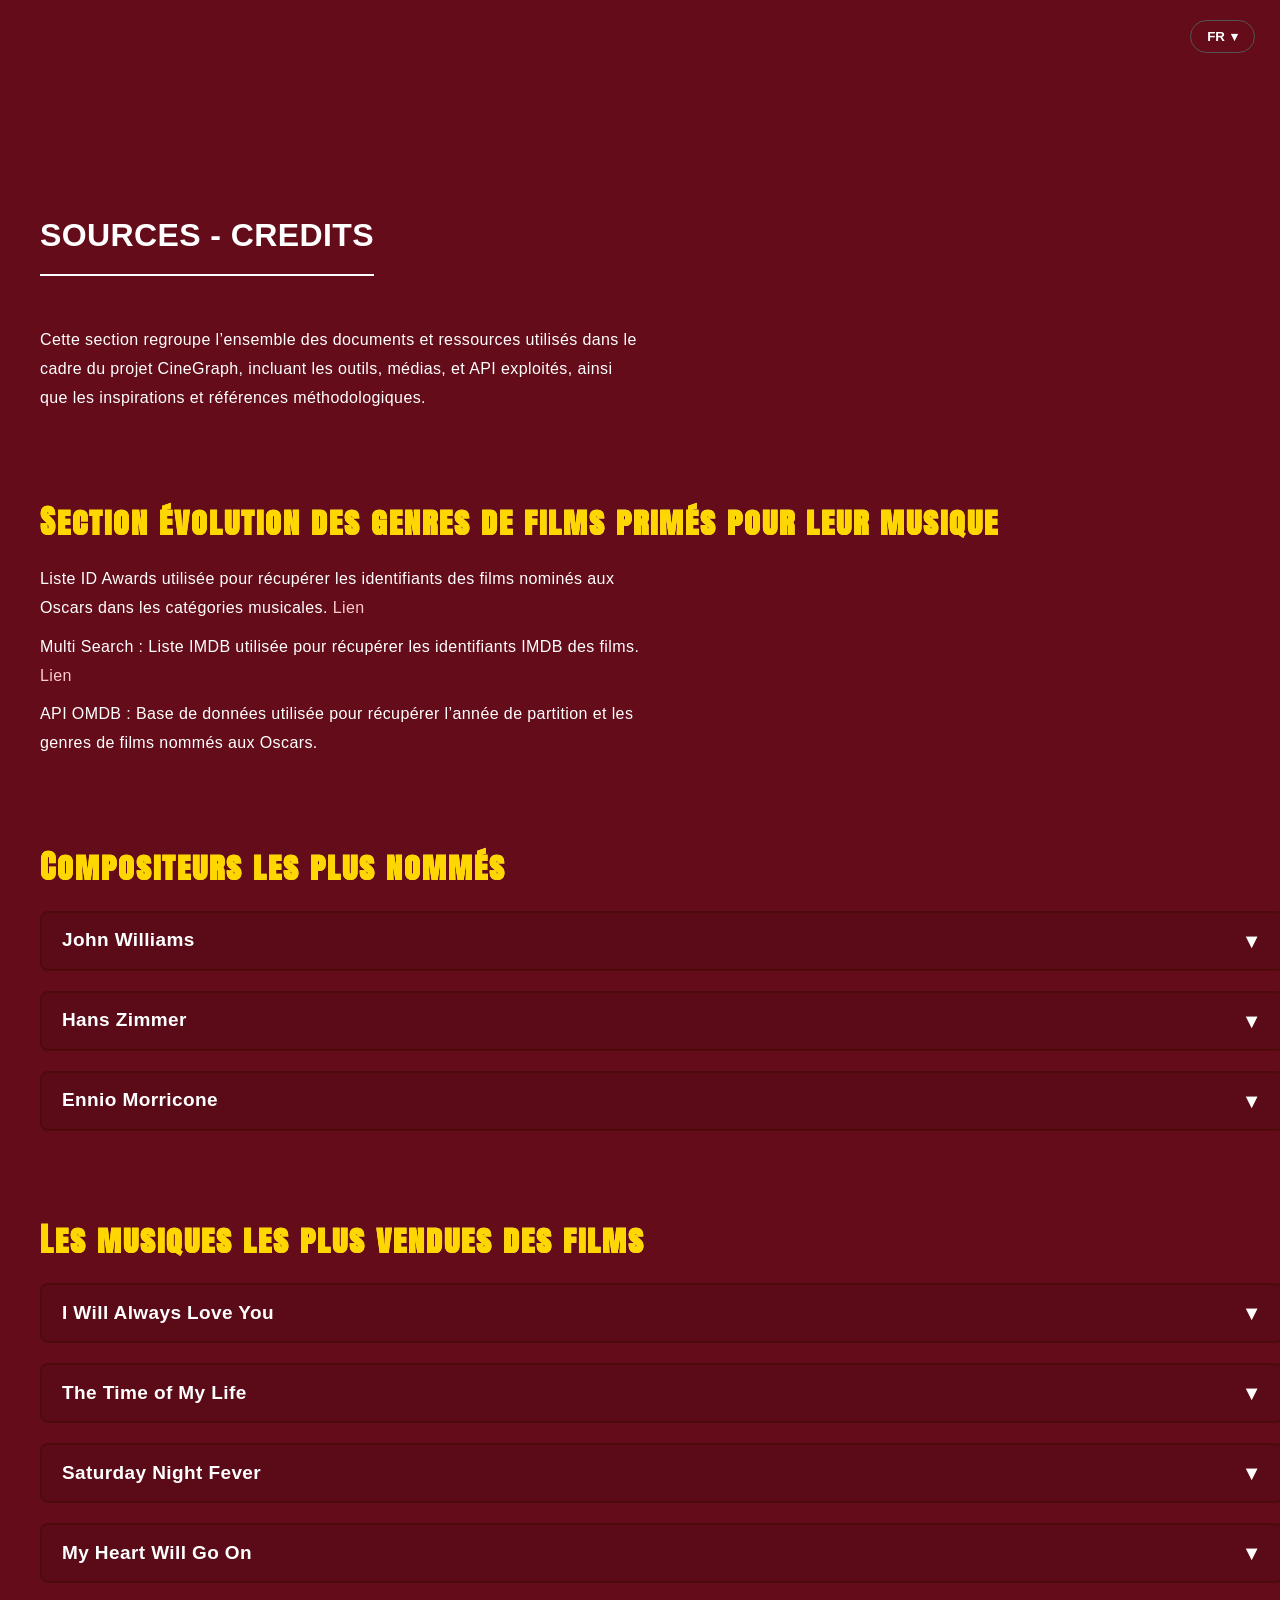
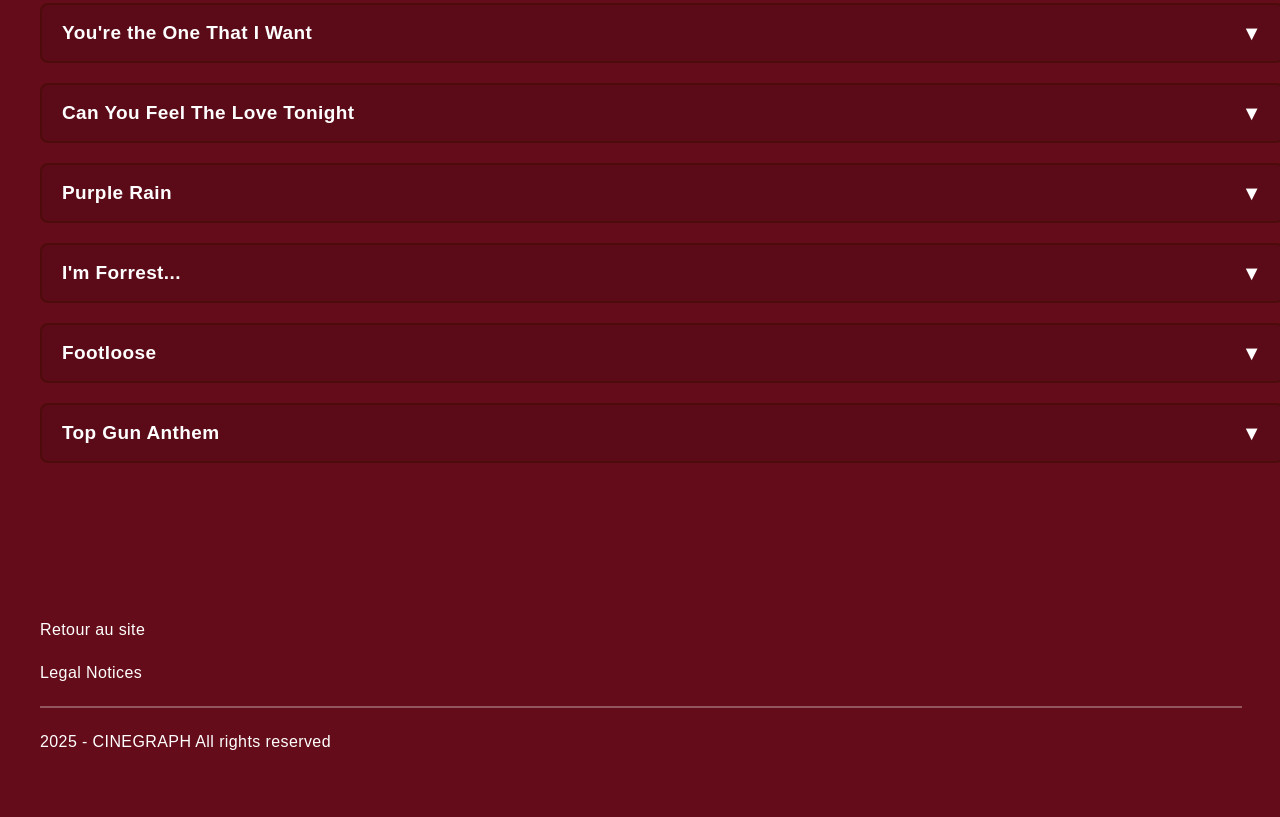
==== commit c120a8dc: "commentaires" ====
--- a/credits.html
+++ b/credits.html
@@ -14,7 +14,13 @@
 </head>
 
 <body>
-
+<div class="lang-select" id="langSelect">
+    <button class="lang-btn" id="langBtn">FR <span>▾</span></button>
+    <div class="lang-menu" id="traduire">
+      <button data-lang="fr" value="fr">FR</button>
+      <button data-lang="en" value="en">EN</button>
+    </div>
+  </div>
   <section>
     <h1>SOURCES - CREDITS</h1>
     <p>Cette section regroupe l’ensemble des documents et ressources utilisés dans le cadre du projet CineGraph, incluant
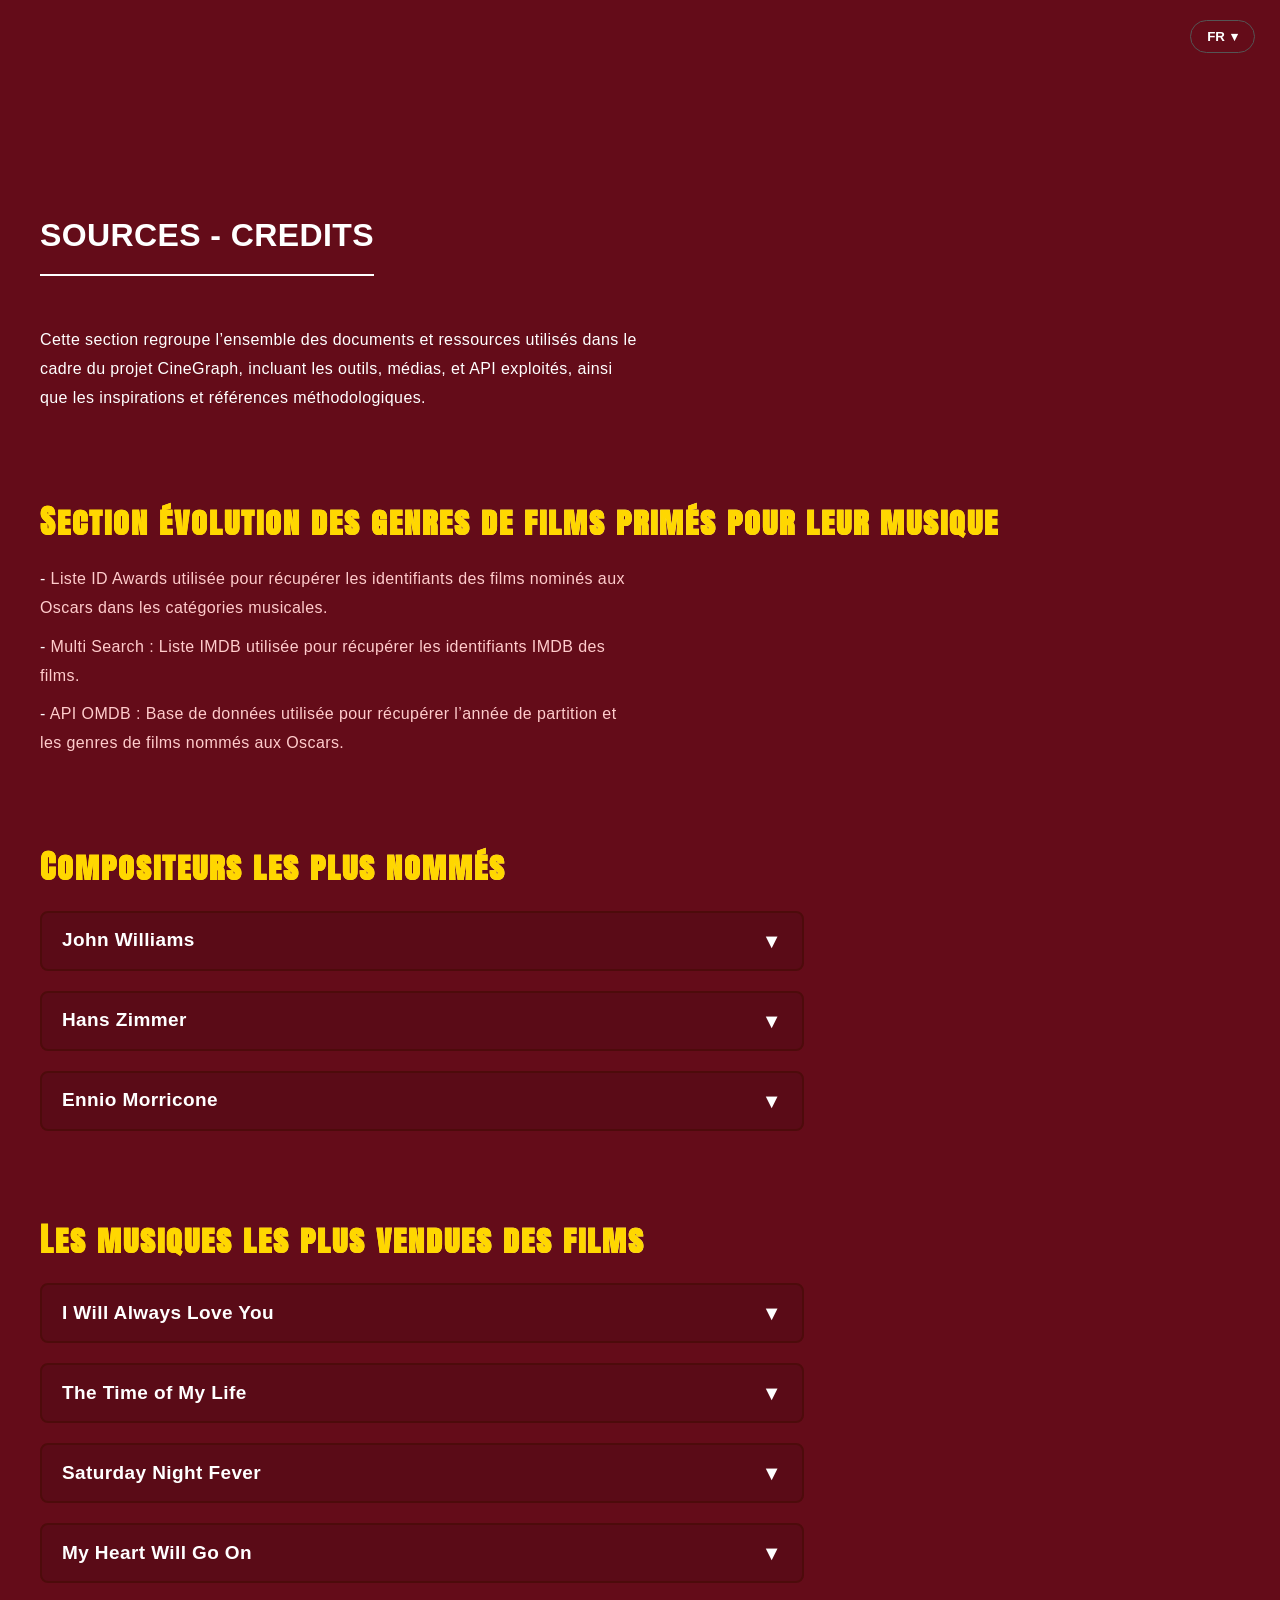
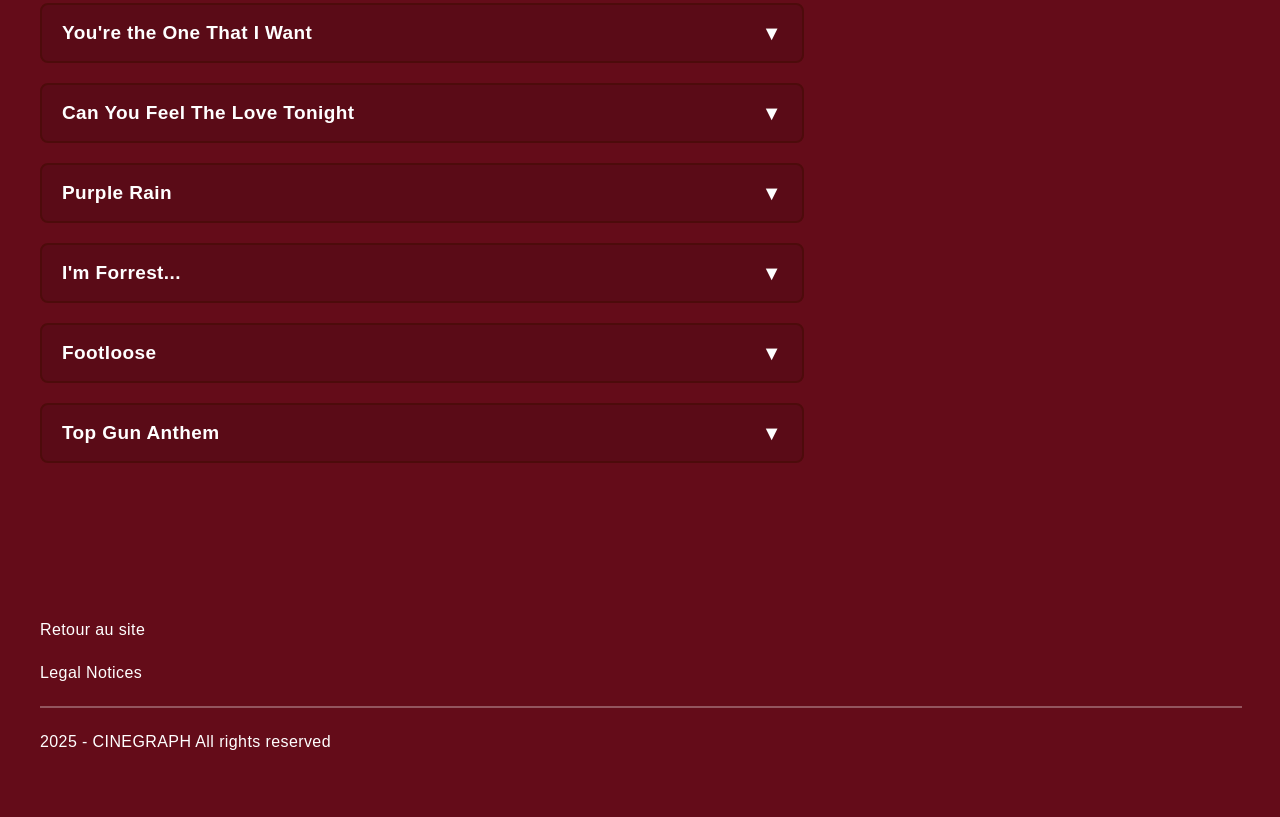
==== commit b1408d0c: "ajustements" ====
--- a/credits.html
+++ b/credits.html
@@ -29,14 +29,15 @@
 
   <section>
     <h2>Section évolution des genres de films primés pour leur musique</h2>
-    <p>Liste ID Awards utilisée pour récupérer les identifiants des films nominés aux Oscars dans les catégories
-      musicales.
-      <a href="https://awardsdatabase.oscars.org/">Lien</a>
+    <p>
+       - <a href="https://awardsdatabase.oscars.org/" target="_blank" title="Nouvel Onglet">Liste ID Awards utilisée pour récupérer les identifiants des films nominés aux Oscars dans les catégories
+      musicales.</a>
     </p>
-    <p>Multi Search : Liste IMDB utilisée pour récupérer les identifiants IMDB des films.
-      <a href="https://philippegambette.github.io/wikidataMultiSearch/">Lien</a>
+    <p>
+       - <a href="https://philippegambette.github.io/wikidataMultiSearch/" target="_blank" title="Nouvel Onglet">Multi Search : Liste IMDB utilisée pour récupérer les identifiants IMDB des films.</a>
     </p>
-    <p>API OMDB : Base de données utilisée pour récupérer l’année de partition et les genres de films nommés aux Oscars.
+    <p>
+       - <a href="https://www.omdbapi.com/" target="_blank" title="Nouvel Onglet">API OMDB : Base de données utilisée pour récupérer l’année de partition et les genres de films nommés aux Oscars.</a>
     </p>
   </section>
 
@@ -46,30 +47,33 @@
     <details class="dropdown">
     <summary class="dropdown-btn">John Williams<span class="arrow">▼</span></summary>
     <div class="dropdown-content">
-      <a href="https://fr.wikipedia.org/wiki/John_Williams_(compositeur)">Wikipédia</a>
-      <a href="https://wwwdeseretcom20192820665384it-s-john-williams-birthday-here-are-his-most-famous-film-scores/">Top Musiques</a>
-      <a href="https://www.allocine.fr/film/fichefilm_gen_cfilm=25801.html">Star Wars</a>
-      <a href="https://www.allocine.fr/film/fichefilm_gen_cfilm=29276.html">Jurassic Park</a>
+      <a href="https://static.wikia.nocookie.net/frstarwars/images/4/42/John_Williams.jpg" target="_blank" title="Nouvel Onglet">Crédit photo</a>
+      <a href="https://fr.wikipedia.org/wiki/John_Williams_(compositeur)" target="_blank" title="Nouvel Onglet">Wikipédia</a>
+      <a href="https://wwwdeseretcom20192820665384it-s-john-williams-birthday-here-are-his-most-famous-film-scores/" target="_blank" title="Nouvel Onglet">Top Musiques</a>
+      <a href="https://www.allocine.fr/film/fichefilm_gen_cfilm=25801.html" target="_blank" title="Nouvel Onglet">Star Wars</a>
+      <a href="https://www.allocine.fr/film/fichefilm_gen_cfilm=29276.html" target="_blank" title="Nouvel Onglet">Jurassic Park</a>
     </div>
     </details>
     
     <details class="dropdown">
     <summary class="dropdown-btn">Hans Zimmer <span class="arrow">▼</span></summary>
     <div class="dropdown-content">
-      <a href="https://fr.wikipedia.org/wiki/Hans_Zimmer">Wikipédia</a>
-      <a href="https://blog.son-video.com/en/2024/02/top-10-of-the-best-hans-zimmer-scores-to-test-your-audio-system/">Top Musiques</a>
-      <a href="https://www.allocine.fr/film/fichefilm_gen_cfilm=133392.html">Inception</a>
-      <a href="https://www.allocine.fr/film/fichefilm_gen_cfilm=57138.html">Batman Begins</a>
+      <a href="https://cdn-images.dzcdn.net/images/artist/1bd0b9f7a3cf12e01bdcc26fa69673f7/1900x1900-000000-80-0-0.jpg" target="_blank" title="Nouvel Onglet">Crédit photo</a>
+      <a href="https://fr.wikipedia.org/wiki/Hans_Zimmer" target="_blank" title="Nouvel Onglet">Wikipédia</a>
+      <a href="https://blog.son-video.com/en/2024/02/top-10-of-the-best-hans-zimmer-scores-to-test-your-audio-system/" target="_blank" title="Nouvel Onglet">Top Musiques</a>
+      <a href="https://www.allocine.fr/film/fichefilm_gen_cfilm=133392.html" target="_blank" title="Nouvel Onglet">Inception</a>
+      <a href="https://www.allocine.fr/film/fichefilm_gen_cfilm=57138.html" target="_blank" title="Nouvel Onglet">Batman Begins</a>
     </div>
     </details>
     
     <details class="dropdown">
     <summary class="dropdown-btn">Ennio Morricone<span class="arrow">▼</span></summary>
     <div class="dropdown-content">
-      <a href="https://fr.wikipedia.org/wiki/Ennio_Morricone">Wikipédia</a>
-      <a href="https://www.cineman.ch/fr/article/les-plus-belles-musiques-du-compositeur-ennio-morricone">Top Musiques</a>
-      <a href="https://www.allocine.fr/film/fichefilm_gen_cfilm=30860.html">Le Bon, la Brute et le Truand</a>
-      <a href="https://www.allocine.fr/film/fichefilm_gen_cfilm=4403.html">Mission</a>
+      <a href="https://www.radiofrance.fr/s3/cruiser-production-eu3/2025/05/e8e651bb-4a12-4a66-95c2-a29e7f7926a4/250x250_sc_gettyimages-150924400.jpg" target="_blank" title="Nouvel Onglet">Crédit photo</a>
+      <a href="https://fr.wikipedia.org/wiki/Ennio_Morricone" target="_blank" title="Nouvel Onglet">Wikipédia</a>
+      <a href="https://www.cineman.ch/fr/article/les-plus-belles-musiques-du-compositeur-ennio-morricone" target="_blank" title="Nouvel Onglet">Top Musiques</a>
+      <a href="https://www.allocine.fr/film/fichefilm_gen_cfilm=30860.html" target="_blank" title="Nouvel Onglet">Le Bon, la Brute et le Truand</a>
+      <a href="https://www.allocine.fr/film/fichefilm_gen_cfilm=4403.html" target="_blank" title="Nouvel Onglet">Mission</a>
     </div>
     </details>
   </section>
@@ -80,90 +84,90 @@
     <details class="music-block">
     <summary class="music-title">I Will Always Love You <span class="arrow">▼</span></summary>
     <div class="music-content">
-      <a class="bouton" href="https://youtu.be/3JWTaaS7LdU">Lien Youtube</a>
-      <a class="bouton" href="https://www.allocine.fr/film/fichefilm_gen_cfilm=60065.html">Lien Allociné</a>
-      <a class="bouton" href="https://open.spotify.com/intl-fr/track/4eHbdreAnSOrDDsFfc4Fpm?si=30b0717e9e2f45d2">Lien Spotify</a>
+      <a class="bouton" href="https://youtu.be/3JWTaaS7LdU" target="_blank" title="Nouvel Onglet">Lien Youtube</a>
+      <a class="bouton" href="https://www.allocine.fr/film/fichefilm_gen_cfilm=60065.html" target="_blank" title="Nouvel Onglet">Lien Allociné</a>
+      <a class="bouton" href="https://open.spotify.com/intl-fr/track/4eHbdreAnSOrDDsFfc4Fpm?si=30b0717e9e2f45d2" target="_blank" title="Nouvel Onglet">Lien Spotify</a>
     </div>
     </details>
     
     <details class="music-block">
     <summary class="music-title">The Time of My Life <span class="arrow">▼</span></summary>
     <div class="music-content">
-      <a class="bouton" href="https://youtu.be/4BQLE_RrTSU">Lien Youtube</a>
-      <a class="bouton" href="https://www.allocine.fr/film/fichefilm_gen_cfilm=5818.html">Lien Allociné</a>
-      <a class="bouton" href="https://open.spotify.com/intl-fr/track/6W7ztLBiRzBN46ZaPAcQ0F?si=98ce7d615e0b47d7">Lien Spotify</a>
+      <a class="bouton" href="https://youtu.be/4BQLE_RrTSU" target="_blank" title="Nouvel Onglet">Lien Youtube</a>
+      <a class="bouton" href="https://www.allocine.fr/film/fichefilm_gen_cfilm=5818.html" target="_blank" title="Nouvel Onglet">Lien Allociné</a>
+      <a class="bouton" href="https://open.spotify.com/intl-fr/track/6W7ztLBiRzBN46ZaPAcQ0F?si=98ce7d615e0b47d7" target="_blank" title="Nouvel Onglet">Lien Spotify</a>
     </div>
     </details>
     
     <details class="music-block">
     <summary class="music-title">Saturday Night Fever <span class="arrow">▼</span></summary>
     <div class="music-content">
-      <a class="bouton" href="https://youtu.be/u1qN6gLbUMw">Lien Youtube</a>
-      <a class="bouton" href="https://www.allocine.fr/film/fichefilm_gen_cfilm=608.html">Lien Allociné</a>
-      <a class="bouton" href="https://open.spotify.com/intl-fr/track/3SueZGP9qEymzxlKroTnMc?si=45a3ebd64d574818">Lien Spotify</a>
+      <a class="bouton" href="https://youtu.be/u1qN6gLbUMw" target="_blank" title="Nouvel Onglet">Lien Youtube</a>
+      <a class="bouton" href="https://www.allocine.fr/film/fichefilm_gen_cfilm=608.html" target="_blank" title="Nouvel Onglet">Lien Allociné</a>
+      <a class="bouton" href="https://open.spotify.com/intl-fr/track/3SueZGP9qEymzxlKroTnMc?si=45a3ebd64d574818" target="_blank" title="Nouvel Onglet">Lien Spotify</a>
     </div>
     </details>
     
     <details class="music-block">
     <summary class="music-title">My Heart Will Go On <span class="arrow">▼</span></summary>
     <div class="music-content">
-      <a class="bouton" href="https://youtu.be/EcU0qbV70rU">Lien Youtube</a>
-      <a class="bouton" href="https://www.allocine.fr/film/fichefilm_gen_cfilm=5818.html">Lien Allociné</a>
-      <a class="bouton" href="https://open.spotify.com/intl-fr/track/33LC84JgLvK2KuW43MfaNq?si=aaca600c8d4e41d0">Lien Spotify</a>
+      <a class="bouton" href="https://youtu.be/EcU0qbV70rU" target="_blank" title="Nouvel Onglet">Lien Youtube</a>
+      <a class="bouton" href="https://www.allocine.fr/film/fichefilm_gen_cfilm=5818.html" target="_blank" title="Nouvel Onglet">Lien Allociné</a>
+      <a class="bouton" href="https://open.spotify.com/intl-fr/track/33LC84JgLvK2KuW43MfaNq?si=aaca600c8d4e41d0" target="_blank" title="Nouvel Onglet">Lien Spotify</a>
     </div>
     </details>
     
     <details class="music-block">
     <summary class="music-title">You're the One That I Want <span class="arrow">▼</span></summary>
     <div class="music-content">
-      <a class="bouton" href="https://youtu.be/itRFjzQICJU">Lien Youtube</a>
-      <a class="bouton" href="https://www.allocine.fr/film/fichefilm_gen_cfilm=579.html">Lien Allociné</a>
-      <a class="bouton" href="https://open.spotify.com/intl-fr/track/32RxZnEk5KyWUTZR4azxbD?si=5e6a133623454e22">Lien Spotify</a>
+      <a class="bouton" href="https://youtu.be/itRFjzQICJU" target="_blank" title="Nouvel Onglet">Lien Youtube</a>
+      <a class="bouton" href="https://www.allocine.fr/film/fichefilm_gen_cfilm=579.html" target="_blank" title="Nouvel Onglet">Lien Allociné</a>
+      <a class="bouton" href="https://open.spotify.com/intl-fr/track/32RxZnEk5KyWUTZR4azxbD?si=5e6a133623454e22" target="_blank" title="Nouvel Onglet">Lien Spotify</a>
     </div>
     </details>
     
     <details class="music-block">
     <summary class="music-title">Can You Feel The Love Tonight <span class="arrow">▼</span></summary>
     <div class="music-content">
-      <a class="bouton" href="https://youtu.be/KjgWWjkNbhU">Lien Youtube</a>
-      <a class="bouton" href="https://www.allocine.fr/film/fichefilm_gen_cfilm=10862.html">Lien Allociné</a>
-      <a class="bouton" href="https://open.spotify.com/intl-fr/track/1ijrMIqQvZNsnoqGukPzFD?si=20bfe89238e1488c">Lien Spotify</a>
+      <a class="bouton" href="https://youtu.be/KjgWWjkNbhU" target="_blank" title="Nouvel Onglet">Lien Youtube</a>
+      <a class="bouton" href="https://www.allocine.fr/film/fichefilm_gen_cfilm=10862.html" target="_blank" title="Nouvel Onglet">Lien Allociné</a>
+      <a class="bouton" href="https://open.spotify.com/intl-fr/track/1ijrMIqQvZNsnoqGukPzFD?si=20bfe89238e1488c" target="_blank" title="Nouvel Onglet">Lien Spotify</a>
     </div>
     </details>
     
     <details class="music-block">
     <summary class="music-title">Purple Rain <span class="arrow">▼</span></summary>
     <div class="music-content">
-      <a class="bouton" href="https://youtu.be/TvnYmWpD_T8">Lien Youtube</a>
-      <a class="bouton" href="https://www.allocine.fr/film/fichefilm_gen_cfilm=2438.html">Lien Allociné</a>
-      <a class="bouton" href="https://open.spotify.com/intl-fr/track/1uvyZBs4IZYRebHIB1747m?si=d4b97789c07b4086">Lien Spotify</a>
+      <a class="bouton" href="https://youtu.be/TvnYmWpD_T8" target="_blank" title="Nouvel Onglet">Lien Youtube</a>
+      <a class="bouton" href="https://www.allocine.fr/film/fichefilm_gen_cfilm=2438.html" target="_blank" title="Nouvel Onglet">Lien Allociné</a>
+      <a class="bouton" href="https://open.spotify.com/intl-fr/track/1uvyZBs4IZYRebHIB1747m?si=d4b97789c07b4086" target="_blank" title="Nouvel Onglet">Lien Spotify</a>
     </div>
     </details>
     
     <details class="music-block">
     <summary class="music-title">I'm Forrest... <span class="arrow">▼</span></summary>
     <div class="music-content">
-      <a class="bouton" href="https://youtu.be/kcdcwnBUowc">Lien Youtube</a>
-      <a class="bouton" href="https://www.allocine.fr/film/fichefilm_gen_cfilm=10568.html">Lien Allociné</a>
-      <a class="bouton" href="https://open.spotify.com/intl-fr/track/1ijrMIqQvZNsnoqGukPzFD?si=20bfe89238e1488c">Lien Spotify</a>
+      <a class="bouton" href="https://youtu.be/kcdcwnBUowc" target="_blank" title="Nouvel Onglet">Lien Youtube</a>
+      <a class="bouton" href="https://www.allocine.fr/film/fichefilm_gen_cfilm=10568.html" target="_blank" title="Nouvel Onglet">Lien Allociné</a>
+      <a class="bouton" href="https://open.spotify.com/intl-fr/track/1ijrMIqQvZNsnoqGukPzFD?si=20bfe89238e1488c" target="_blank" title="Nouvel Onglet">Lien Spotify</a>
     </div>
     </details>
     
     <details class="music-block">
     <summary class="music-title">Footloose <span class="arrow">▼</span></summary>
     <div class="music-content">
-      <a class="bouton" href="https://youtu.be/ltrMfT4Qz5Y">Lien Youtube</a>
-      <a class="bouton" href="https://www.allocine.fr/film/fichefilm_gen_cfilm=2704.html">Lien Allociné</a>
-      <a class="bouton" href="https://open.spotify.com/intl-fr/track/2vz1CsL5WBsbpBcwgboTAw?si=8a9ca11072944fde">Lien Spotify</a>
+      <a class="bouton" href="https://youtu.be/ltrMfT4Qz5Y" target="_blank" title="Nouvel Onglet">Lien Youtube</a>
+      <a class="bouton" href="https://www.allocine.fr/film/fichefilm_gen_cfilm=2704.html" target="_blank" title="Nouvel Onglet">Lien Allociné</a>
+      <a class="bouton" href="https://open.spotify.com/intl-fr/track/2vz1CsL5WBsbpBcwgboTAw?si=8a9ca11072944fde" target="_blank" title="Nouvel Onglet">Lien Spotify</a>
     </div>
     </details>
     
     <details class="music-block">
     <summary class="music-title">Top Gun Anthem <span class="arrow">▼</span></summary>
     <div class="music-content">
-      <a class="bouton" href="https://youtu.be/Bx51eegLTY8">Lien Youtube</a>
-      <a class="bouton" href="https://www.allocine.fr/film/fichefilm_gen_cfilm=186636.html">Lien Allociné</a>
-      <a class="bouton" href="https://open.spotify.com/intl-fr/track/1ZkmPku85veww4fF66aUFF?si=a34b419033814c7a">Lien Spotify</a>
+      <a class="bouton" href="https://youtu.be/Bx51eegLTY8" target="_blank" title="Nouvel Onglet">Lien Youtube</a>
+      <a class="bouton" href="https://www.allocine.fr/film/fichefilm_gen_cfilm=186636.html" target="_blank" title="Nouvel Onglet">Lien Allociné</a>
+      <a class="bouton" href="https://open.spotify.com/intl-fr/track/1ZkmPku85veww4fF66aUFF?si=a34b419033814c7a" target="_blank" title="Nouvel Onglet">Lien Spotify</a>
     </div>
     </details>
   </section>
--- a/style/pages.css
+++ b/style/pages.css
@@ -1,48 +1,47 @@
-
 h2,
 h3,
 h4 {
-    font-family: 'Anton SC', sans-serif;
-    margin: 0;
-    margin-bottom: 15px;
-    letter-spacing: 2px;
+  font-family: 'Anton SC', sans-serif;
+  margin: 0;
+  margin-bottom: 15px;
+  letter-spacing: 2px;
 }
 
 h3 {
-    font-size: 1.5rem;
+  font-size: 1.5rem;
 }
 
 h2 {
-    font-size: 2rem;
-    background: linear-gradient(90deg, #ffd700, #fff2b2, #ffd700);
-    background-clip: text;
+  font-size: 2rem;
+  background: linear-gradient(90deg, #ffd700, #fff2b2, #ffd700);
+  background-clip: text;
 }
 
 h2,
 h4 {
-    color: #FFD700;
+  color: #FFD700;
 }
 
 p {
-    max-width: 600px;
-    color: white;
-    margin: 0;
-    margin-bottom: 10px;
+  max-width: 600px;
+  color: white;
+  margin: 0;
+  margin-bottom: 10px;
 }
 
 /* CORPS DE PAGE */
 
 body {
-    max-width: 1200px;
-    margin: auto;
-    padding-top: 20vh;
-    padding-left: 20px;
-    padding-right: 20px;
-    background-color: #640c19;
-    color: white;
-    font-family: "Poppins", sans-serif;
-    line-height: 1.8;
-    letter-spacing: 0.4px;
+  max-width: 1200px;
+  margin: auto;
+  padding-top: 20vh;
+  padding-left: 20px;
+  padding-right: 20px;
+  background-color: #640c19;
+  color: white;
+  font-family: "Poppins", sans-serif;
+  line-height: 1.8;
+  letter-spacing: 0.4px;
 }
 
 
@@ -50,135 +49,135 @@
 /* ----- FOOTER ----- */
 
 footer {
-    padding: 10px 0 50px 0;
+  padding: 10px 0 50px 0;
 }
 
 footer hr {
-    width: 100%;
-    border: solid 0.5px rgba(255, 255, 255, 0.3);
-    margin-bottom: 20px;
+  width: 100%;
+  border: solid 0.5px rgba(255, 255, 255, 0.3);
+  margin-bottom: 20px;
 }
 
 footer a {
-    color: white;
-    text-decoration: none;
-    font-size: 1rem;
-    padding: 5px 0;
-    display: inline-block;
-    margin-bottom: 5px;
+  color: white;
+  text-decoration: none;
+  font-size: 1rem;
+  padding: 5px 0;
+  display: inline-block;
+  margin-bottom: 5px;
 }
 
 footer a:hover {
-    text-decoration: underline;
+  text-decoration: underline;
 }
 
 /* STYLES DE TITRE */
 
 
 h1 {
-    font-size: 32px;
-    font-weight: 700;
-    margin-bottom: 50px;
-    text-transform: uppercase;
-    border-bottom: 2px solid #ffffff;
-    display: inline-block;
-    padding-bottom: 10px;
+  font-size: 32px;
+  font-weight: 700;
+  margin-bottom: 50px;
+  text-transform: uppercase;
+  border-bottom: 2px solid #ffffff;
+  display: inline-block;
+  padding-bottom: 10px;
 }
 
 a {
-    color: #ffcccc;
-    text-decoration: none;
-    transition: color 0.3s;
+  color: #ffcccc;
+  text-decoration: none;
+  transition: color 0.3s;
 }
 
 a:hover {
-    color: #ffffff;
-    text-decoration: underline;
+  color: #ffffff;
+  text-decoration: underline;
 }
 
 section {
-    margin-bottom: 80px;
+  margin-bottom: 80px;
 }
 
-    .dropdown-content {
-      background-color: #4d0b0b;
-      padding: 12px 20px;
-      border-radius: 5px;
-      margin-top: 6px;
-    }
+.dropdown-content {
+  background-color: #4d0b0b;
+  padding: 12px 20px;
+  border-radius: 5px;
+  margin-top: 6px;
+}
 
-    .dropdown-content a {
-      display: block;
-    }
+.dropdown-content a {
+  display: block;
+}
 
-    .dropdown.active .dropdown-content {
-      display: block;
-    }
+.dropdown.active .dropdown-content {
+  display: block;
+}
 
-    details {
-      width: 100%;
-      background-color: #5a0b17;
-      border-radius: 8px;
-      padding: 10px 20px;
-      margin-bottom: 20px;
-      transition: 0.2s;
-      border: 2px solid #4d0b0b;
-    }
+details {
+  width: 60%;
+  background-color: #5a0b17;
+  border-radius: 8px;
+  padding: 10px 20px;
+  margin-bottom: 20px;
+  transition: 0.2s;
+  border: 2px solid #4d0b0b;
+}
 
-    details:hover {
-      background-color: #73101e;
-    }
+details:hover {
+  background-color: #73101e;
+}
 
-    details a:hover {
-      text-decoration: none;
-    }
+details a:hover {
+  text-decoration: none;
+}
 
-    summary {
-      font-size: 19px;
-      font-weight: 600;
-      cursor: pointer;
-      margin: 0;
-      display: flex;
-      justify-content: space-between;
-      align-items: center;
-    }
+summary {
+  font-size: 19px;
+  font-weight: 600;
+  cursor: pointer;
+  margin: 0;
+  display: flex;
+  justify-content: space-between;
+  align-items: center;
+}
 
-    .arrow {
-      font-size: 20px;
-      transition: 0.3s;
-    }
+.arrow {
+  font-size: 20px;
+  transition: 0.3s;
+}
 
-    .active .arrow {
-      transform: rotate(180deg);
-    }
+.active .arrow {
+  transform: rotate(180deg);
+}
 
-    .music-content {
-      margin-top: 12px;
-      display: flex;
-      flex-direction: row;
-      flex-wrap: wrap;
-      gap: 12px;
-    }
+.music-content {
+  margin-top: 12px;
+  display: flex;
+  flex-direction: row;
+  flex-wrap: wrap;
+  gap: 12px;
+}
 
-    .bouton {
-      border: 1px solid #f4f4f4;
-      border-radius: 5px;
-      padding: 8px 14px;
-      background-color: #640C19;
-      transition: 0.2s;
-      display: inline-block;
-    }
+.bouton {
+  border: 1px solid #f4f4f4;
+  border-radius: 5px;
+  padding: 8px 14px;
+  background-color: #640C19;
+  transition: 0.2s;
+  display: inline-block;
+}
 
-    .bouton:hover {
-      background-color: #801010;
-    }
+.bouton:hover {
+  background-color: #801010;
+}
 
-    @media (max-width: 768px) {
-      body {
-        margin: 20px;
-      }
+@media (max-width: 768px) {
+  body {
+    margin: 20px;
+  }
 
-      .music-content {
-        flex-direction: column;
-      }
-    }+  .music-content {
+    flex-direction: column;
+  }
+}
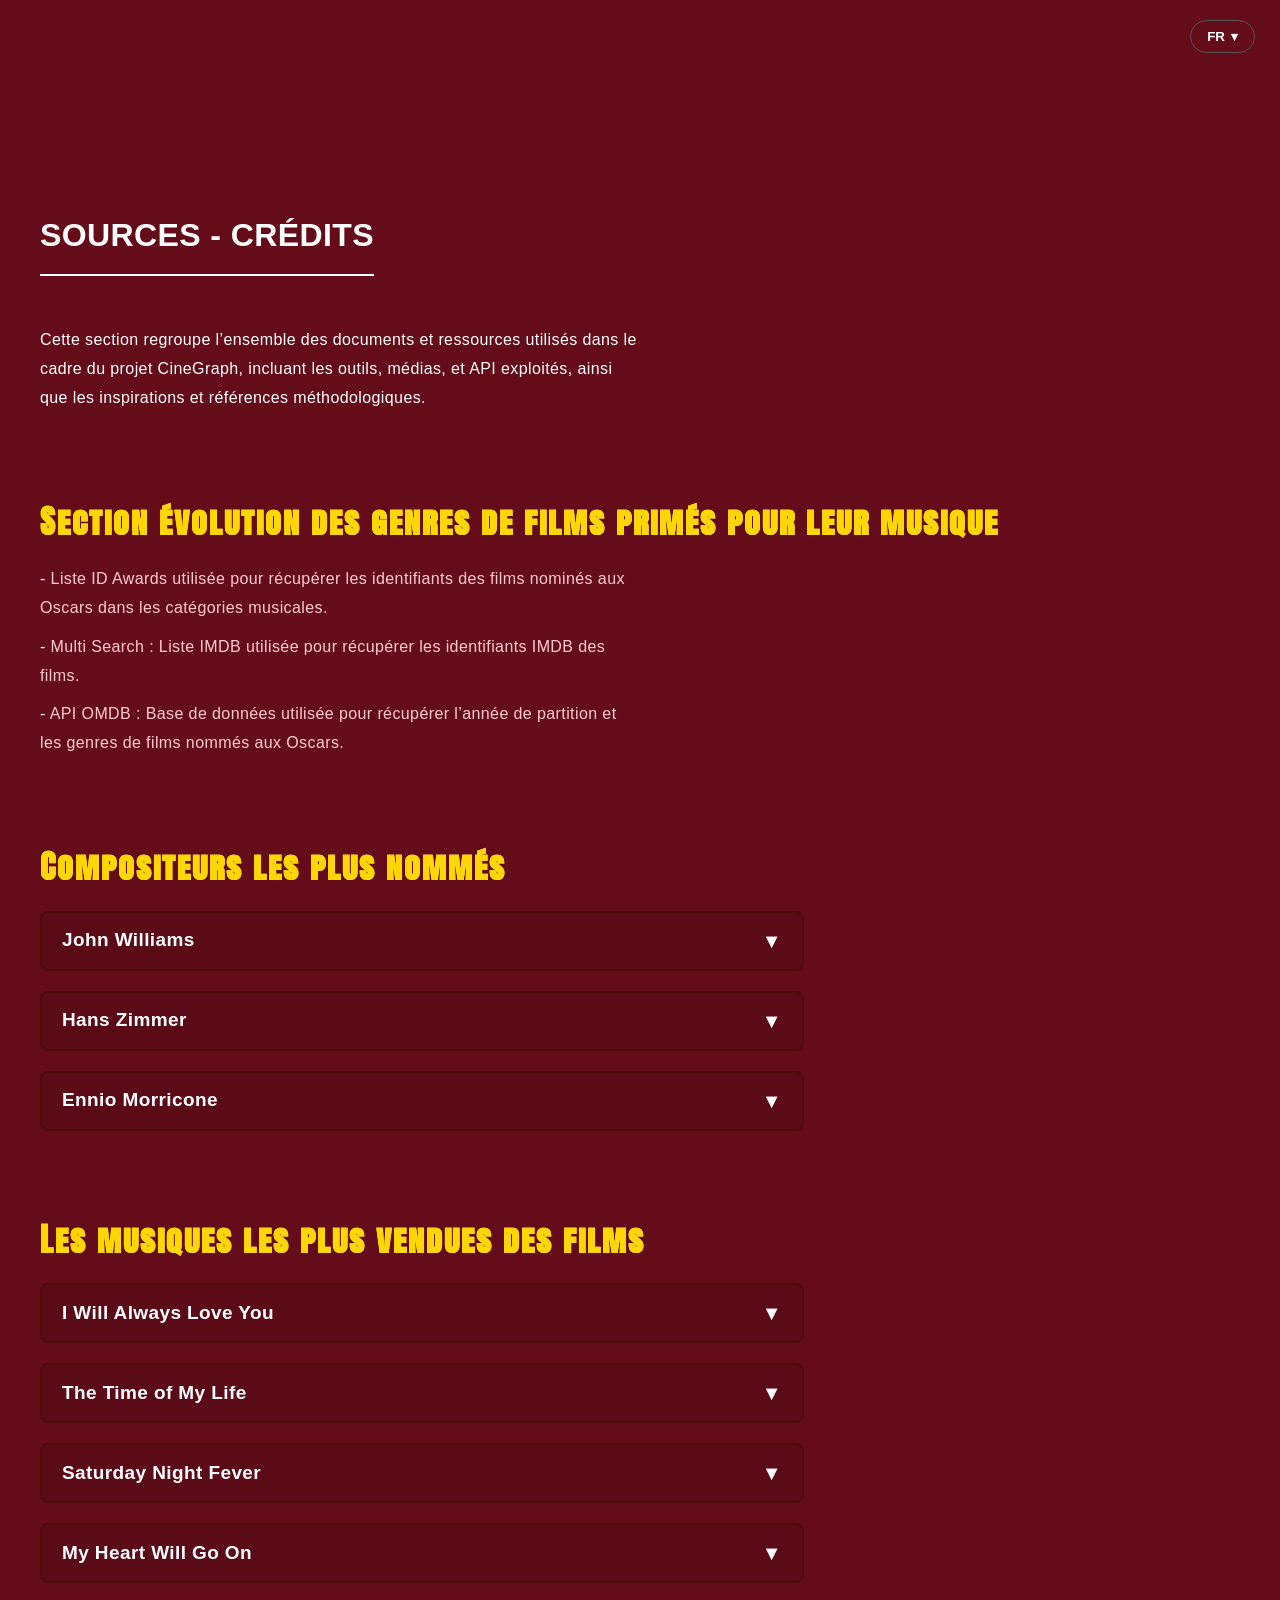
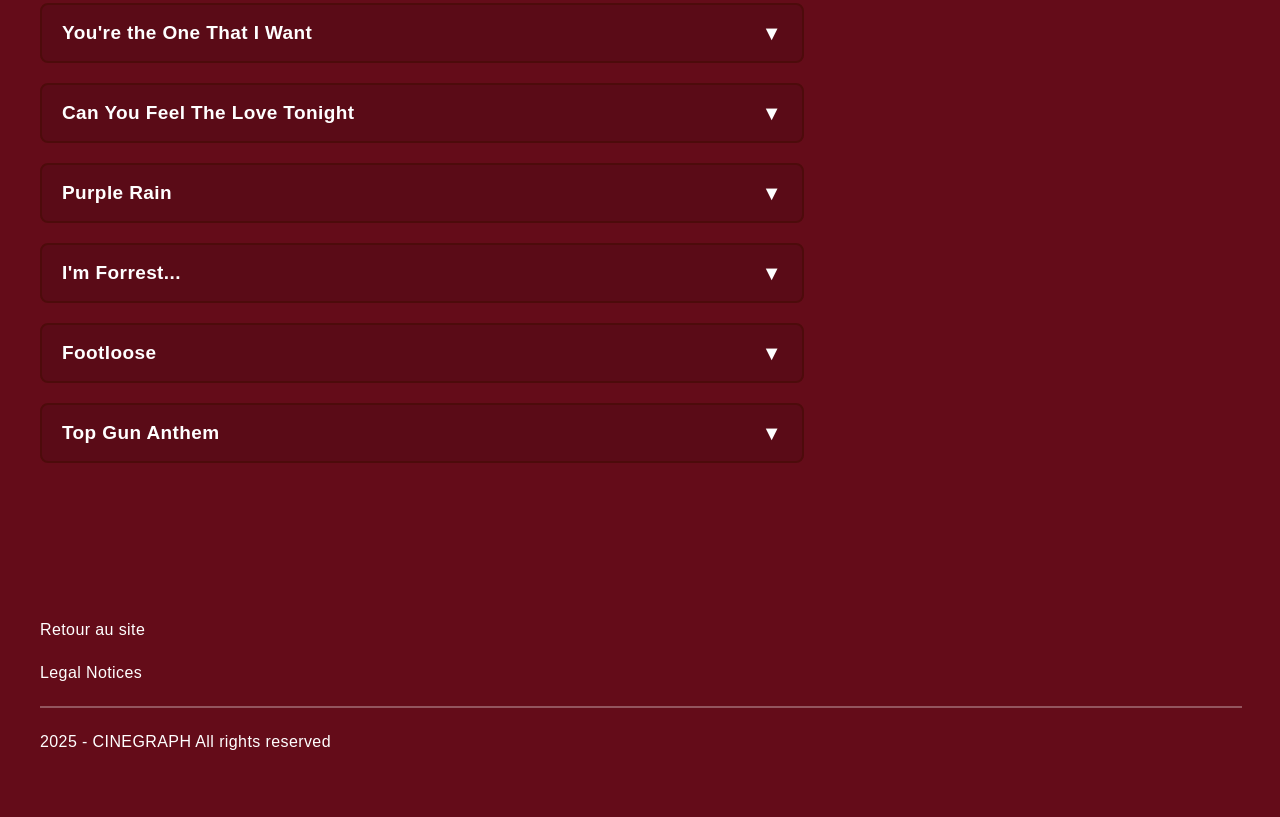
==== commit 6082e424: "trad" ====
--- a/credits.html
+++ b/credits.html
@@ -1,5 +1,5 @@
 <!DOCTYPE html>
-<html lang="fr">
+<html lang="en">
 
 <head>
   <meta charset="UTF-8">
@@ -15,72 +15,75 @@
 
 <body>
 <div class="lang-select" id="langSelect">
-    <button class="lang-btn" id="langBtn">FR <span>▾</span></button>
+    <button class="lang-btn" id="langBtn">EN <span>▾</span></button>
     <div class="lang-menu" id="traduire">
+      <button data-lang="en" value="en">EN</button>
       <button data-lang="fr" value="fr">FR</button>
-      <button data-lang="en" value="en">EN</button>
     </div>
   </div>
   <section>
-    <h1>SOURCES - CREDITS</h1>
-    <p>Cette section regroupe l’ensemble des documents et ressources utilisés dans le cadre du projet CineGraph, incluant
+    <h1 data-i18n="title">SOURCES - CREDITS</h1>
+    <p data-i18n="paragraph">Cette section regroupe l’ensemble des documents et ressources utilisés dans le cadre du projet CineGraph, incluant
       les outils, médias, et API exploités, ainsi que les inspirations et références méthodologiques.</p>
   </section>
 
   <section>
-    <h2>Section évolution des genres de films primés pour leur musique</h2>
-    <p>
-       - <a href="https://awardsdatabase.oscars.org/" target="_blank" title="Nouvel Onglet">Liste ID Awards utilisée pour récupérer les identifiants des films nominés aux Oscars dans les catégories
+    <h2 data-i18n="section_genres">Section évolution des genres de films primés pour leur musique</h2>
+    <p >
+       - <a href="https://awardsdatabase.oscars.org/" target="_blank" title="Nouvel Onglet" data-i18n="liste_id">Liste ID Awards utilisée pour récupérer les identifiants des films nominés aux Oscars dans les catégories
       musicales.</a>
     </p>
     <p>
-       - <a href="https://philippegambette.github.io/wikidataMultiSearch/" target="_blank" title="Nouvel Onglet">Multi Search : Liste IMDB utilisée pour récupérer les identifiants IMDB des films.</a>
+       - <a href="https://philippegambette.github.io/wikidataMultiSearch/" target="_blank" title="Nouvel Onglet"  data-i18n="multi_search">Multi Search : Liste IMDB utilisée pour récupérer les identifiants IMDB des films.</a>
     </p>
     <p>
-       - <a href="https://www.omdbapi.com/" target="_blank" title="Nouvel Onglet">API OMDB : Base de données utilisée pour récupérer l’année de partition et les genres de films nommés aux Oscars.</a>
+       - <a href="https://www.omdbapi.com/" target="_blank" title="Nouvel Onglet"  data-i18n="api_omdb"><sapn>API OMDB : Base de données utilisée pour récupérer l’année de partition et les genres de films nommés aux Oscars.</sapn></a>
     </p>
   </section>
 
-
   <section>
-    <h2 id="2">Compositeurs les plus nommés</h2>
+    <h2 id="2" data-i18n="compositeurs">Compositeurs les plus nommés</h2>
     <details class="dropdown">
     <summary class="dropdown-btn">John Williams<span class="arrow">▼</span></summary>
     <div class="dropdown-content">
-      <a href="https://static.wikia.nocookie.net/frstarwars/images/4/42/John_Williams.jpg" target="_blank" title="Nouvel Onglet">Crédit photo</a>
-      <a href="https://fr.wikipedia.org/wiki/John_Williams_(compositeur)" target="_blank" title="Nouvel Onglet">Wikipédia</a>
-      <a href="https://wwwdeseretcom20192820665384it-s-john-williams-birthday-here-are-his-most-famous-film-scores/" target="_blank" title="Nouvel Onglet">Top Musiques</a>
+      <a href="https://static.wikia.nocookie.net/frstarwars/images/4/42/John_Williams.jpg" target="_blank" title="Nouvel Onglet" data-i18n="creditphoto">Crédit photo</a>
+      <a href="https://fr.wikipedia.org/wiki/John_Williams_(compositeur)" target="_blank" title="Nouvel Onglet" data-i18n="wikipedia">Wikipédia</a>
+      <a href="https://wwwdeseretcom20192820665384it-s-john-williams-birthday-here-are-his-most-famous-film-scores/" target="_blank" title="Nouvel Onglet" data-i18n="topsongs">Top Musiques</a>
       <a href="https://www.allocine.fr/film/fichefilm_gen_cfilm=25801.html" target="_blank" title="Nouvel Onglet">Star Wars</a>
-      <a href="https://www.allocine.fr/film/fichefilm_gen_cfilm=29276.html" target="_blank" title="Nouvel Onglet">Jurassic Park</a>
+      <a href="https://www.allocine.fr/film/fichefilm_gen_cfilm=8488.html " target="_blank" title="Nouvel Onglet">Jurassic Park</a>
+      <a href="https://www.allocine.fr/film/fichefilm_gen_cfilm=29276.html " target="_blank" title="Nouvel Onglet">Harry Potter à l’école des sorciers</a> 
     </div>
     </details>
     
     <details class="dropdown">
     <summary class="dropdown-btn">Hans Zimmer <span class="arrow">▼</span></summary>
     <div class="dropdown-content">
-      <a href="https://cdn-images.dzcdn.net/images/artist/1bd0b9f7a3cf12e01bdcc26fa69673f7/1900x1900-000000-80-0-0.jpg" target="_blank" title="Nouvel Onglet">Crédit photo</a>
-      <a href="https://fr.wikipedia.org/wiki/Hans_Zimmer" target="_blank" title="Nouvel Onglet">Wikipédia</a>
-      <a href="https://blog.son-video.com/en/2024/02/top-10-of-the-best-hans-zimmer-scores-to-test-your-audio-system/" target="_blank" title="Nouvel Onglet">Top Musiques</a>
-      <a href="https://www.allocine.fr/film/fichefilm_gen_cfilm=133392.html" target="_blank" title="Nouvel Onglet">Inception</a>
-      <a href="https://www.allocine.fr/film/fichefilm_gen_cfilm=57138.html" target="_blank" title="Nouvel Onglet">Batman Begins</a>
+      <a href="https://cdn-images.dzcdn.net/images/artist/1bd0b9f7a3cf12e01bdcc26fa69673f7/1900x1900-000000-80-0-0.jpg" target="_blank" title="Nouvel Onglet" data-i18n="creditphoto">Crédit photo</a>
+      <a href="https://fr.wikipedia.org/wiki/Hans_Zimmer" target="_blank" title="Nouvel Onglet" data-i18n="wikipedia">Wikipédia</a>
+      <a href="https://blog.son-video.com/en/2024/02/top-10-of-the-best-hans-zimmer-scores-to-test-your-audio-system/" target="_blank" title="Nouvel Onglet" data-i18n="topsongs">Top Musiques</a>
+      <a href="https://www.allocine.fr/film/fichefilm_gen_cfilm=143692.html" target="_blank" title="Nouvel Onglet">Inception</a>
+      <a href="https://www.allocine.fr/film/fichefilm_gen_cfilm=133392.html" target="_blank" title="Nouvel Onglet">Dune</a>
+      <a href="https://www.allocine.fr/film/fichefilm_gen_cfilm=57138.html" target="_blank" title="Nouvel Onglet">Pirates des Caraïbes</a> 
+</a>
     </div>
     </details>
     
     <details class="dropdown">
     <summary class="dropdown-btn">Ennio Morricone<span class="arrow">▼</span></summary>
     <div class="dropdown-content">
-      <a href="https://www.radiofrance.fr/s3/cruiser-production-eu3/2025/05/e8e651bb-4a12-4a66-95c2-a29e7f7926a4/250x250_sc_gettyimages-150924400.jpg" target="_blank" title="Nouvel Onglet">Crédit photo</a>
-      <a href="https://fr.wikipedia.org/wiki/Ennio_Morricone" target="_blank" title="Nouvel Onglet">Wikipédia</a>
-      <a href="https://www.cineman.ch/fr/article/les-plus-belles-musiques-du-compositeur-ennio-morricone" target="_blank" title="Nouvel Onglet">Top Musiques</a>
-      <a href="https://www.allocine.fr/film/fichefilm_gen_cfilm=30860.html" target="_blank" title="Nouvel Onglet">Le Bon, la Brute et le Truand</a>
-      <a href="https://www.allocine.fr/film/fichefilm_gen_cfilm=4403.html" target="_blank" title="Nouvel Onglet">Mission</a>
+      <a href="https://www.radiofrance.fr/s3/cruiser-production-eu3/2025/05/e8e651bb-4a12-4a66-95c2-a29e7f7926a4/250x250_sc_gettyimages-150924400.jpg" target="_blank" title="Nouvel Onglet" data-i18n="creditphoto">Crédit photo</a>
+      <a href="https://fr.wikipedia.org/wiki/Ennio_Morricone" target="_blank" title="Nouvel Onglet" data-i18n="wikipedia">Wikipédia</a>
+      <a href="https://www.cineman.ch/fr/article/les-plus-belles-musiques-du-compositeur-ennio-morricone" target="_blank" title="Nouvel Onglet" data-i18n="topsongs">Top Musiques</a>
+      <a href="https://www.allocine.fr/film/fichefilm_gen_cfilm=19395.html" target="_blank" title="Nouvel Onglet">Le Bon, la Brute et le Truand</a>
+      <a href="https://www.allocine.fr/film/fichefilm_gen_cfilm=4989.html" target="_blank" title="Nouvel Onglet">Cinema Paradisco</a>
+      <a href="https://www.allocine.fr/film/fichefilm_gen_cfilm=225571.html" target="_blank" title="Nouvel Onglet">Huit salopards</a>
     </div>
     </details>
   </section>
 
 
   <section>
-    <h2>Les musiques les plus vendues des films</h2>
+    <h2 data-i18n="musiques_vendues">Les musiques les plus vendues des films</h2>
     <details class="music-block">
     <summary class="music-title">I Will Always Love You <span class="arrow">▼</span></summary>
     <div class="music-content">
@@ -176,7 +179,7 @@
   <br><br>
   <!-- ===== FOOTER ===== -->
   <footer>
-    <a href="index.html">Retour au site</a>
+    <a href="index.html" data-i18n="retour">Retour au site</a>
     <br />
     <a href="mentions-legal.html" id="mentionslegales">Legal Notices</a>
     <hr>
@@ -211,25 +214,31 @@
     });
     const translations = {
       fr: {
-        sources: "Sources",
+        title: "Sources - Crédits",
+        paragraph: "Cette section regroupe l’ensemble des documents et ressources utilisés dans le cadre du projet CineGraph, incluant les outils, médias, et API exploités, ainsi que les inspirations et références méthodologiques.",
         section_genres: "Section évolution des genres de films primés pour leur musique",
         liste_id: "Liste ID Awards utilisée pour récupérer les identifiants des films nominés aux Oscars dans les catégories musicales.",
         multi_search: "Multi Search : Liste IMDB utilisée pour récupérer les identifiants IMDB des films.",
         api_omdb: "API OMDB : Base de données utilisée pour récupérer l’année de partition et les genres de films nommés aux Oscars.",
         compositeurs: "Compositeurs les plus nommés",
+        creditphoto: "Crédit photo",
+        wikipedia: "Wikipédia",
+        topsongs: "Top Musiques",
         musiques_vendues: "Les musiques les plus vendues des films",
-        musiques_utilisees: "Les musiques les plus utilisées au cinéma",
         retour: "Retour au site",
       },
       en: {
-        sources: "Sources",
+        title: "Sources - Credits",
+        paragraph: "This section gathers all the documents and resources used in the CineGraph project, including the tools, media, and APIs utilized, as well as the inspirations and methodological references.",
         section_genres: "Section on the evolution of film genres awarded for their music",
         liste_id: "ID Awards list used to get the identifiers of films nominated for Oscars in music categories.",
         multi_search: "Multi Search: IMDB list used to retrieve film identifiers.",
         api_omdb: "OMDB API: Database used to retrieve release year and genres of films nominated for Oscars.",
         compositeurs: "Most Nominated Composers",
+        creditphoto: "Photo Credit",
+        wikipedia: "Wikipedia",
+        topsongs: "Top Songs",
         musiques_vendues: "Best-Selling Movie Soundtracks",
-        musiques_utilisees: "Most Used Songs in Movies",
         retour: "Back to the site",
       }
     };
@@ -245,6 +254,51 @@
       document.querySelector('a[href="index.html"]').textContent = translations[lang].retour;
     }
 
+
+    // ===== Sélecteur de langue =====
+    const langSelect = document.getElementById("langSelect");
+    const langBtn = document.getElementById("langBtn");
+
+    // Ouvrir / fermer le menu
+    langBtn.addEventListener("click", () => {
+      langSelect.classList.toggle("open");
+    });
+
+    // Changer la langue en cliquant sur une option
+    document.querySelectorAll("#traduire button").forEach((btn) => {
+      btn.addEventListener("click", () => {
+        const lang = btn.dataset.lang; // "fr" ou "en"
+
+        // Mettre à jour le bouton principal
+        langBtn.innerHTML = btn.textContent + " <span>▾</span>";
+
+        // Appliquer la traduction
+        updateUILanguage(lang);
+
+        // Fermer le menu
+        langSelect.classList.remove("open");
+      });
+    });
+
+    // Fonction pour mettre à jour le contenu selon la langue
+    function updateUILanguage(lang) {
+      // Sauvegarder la langue choisie
+      localStorage.setItem("lang", lang);
+
+      const data = translations[lang] || translations["fr"];
+
+      // Parcourir tous les éléments à traduire
+      document.querySelectorAll("[data-i18n]").forEach((el) => {
+        const key = el.getAttribute("data-i18n");
+        if (data[key]) el.innerHTML = data[key];
+      });
+    }
+
+    // Charger la langue choisie au chargement
+    const savedLang = localStorage.getItem("lang") || "fr";
+    langBtn.innerHTML = savedLang.toUpperCase() + " <span>▾</span>";
+    updateUILanguage(savedLang);
+
   </script>
   <style>
   </style>
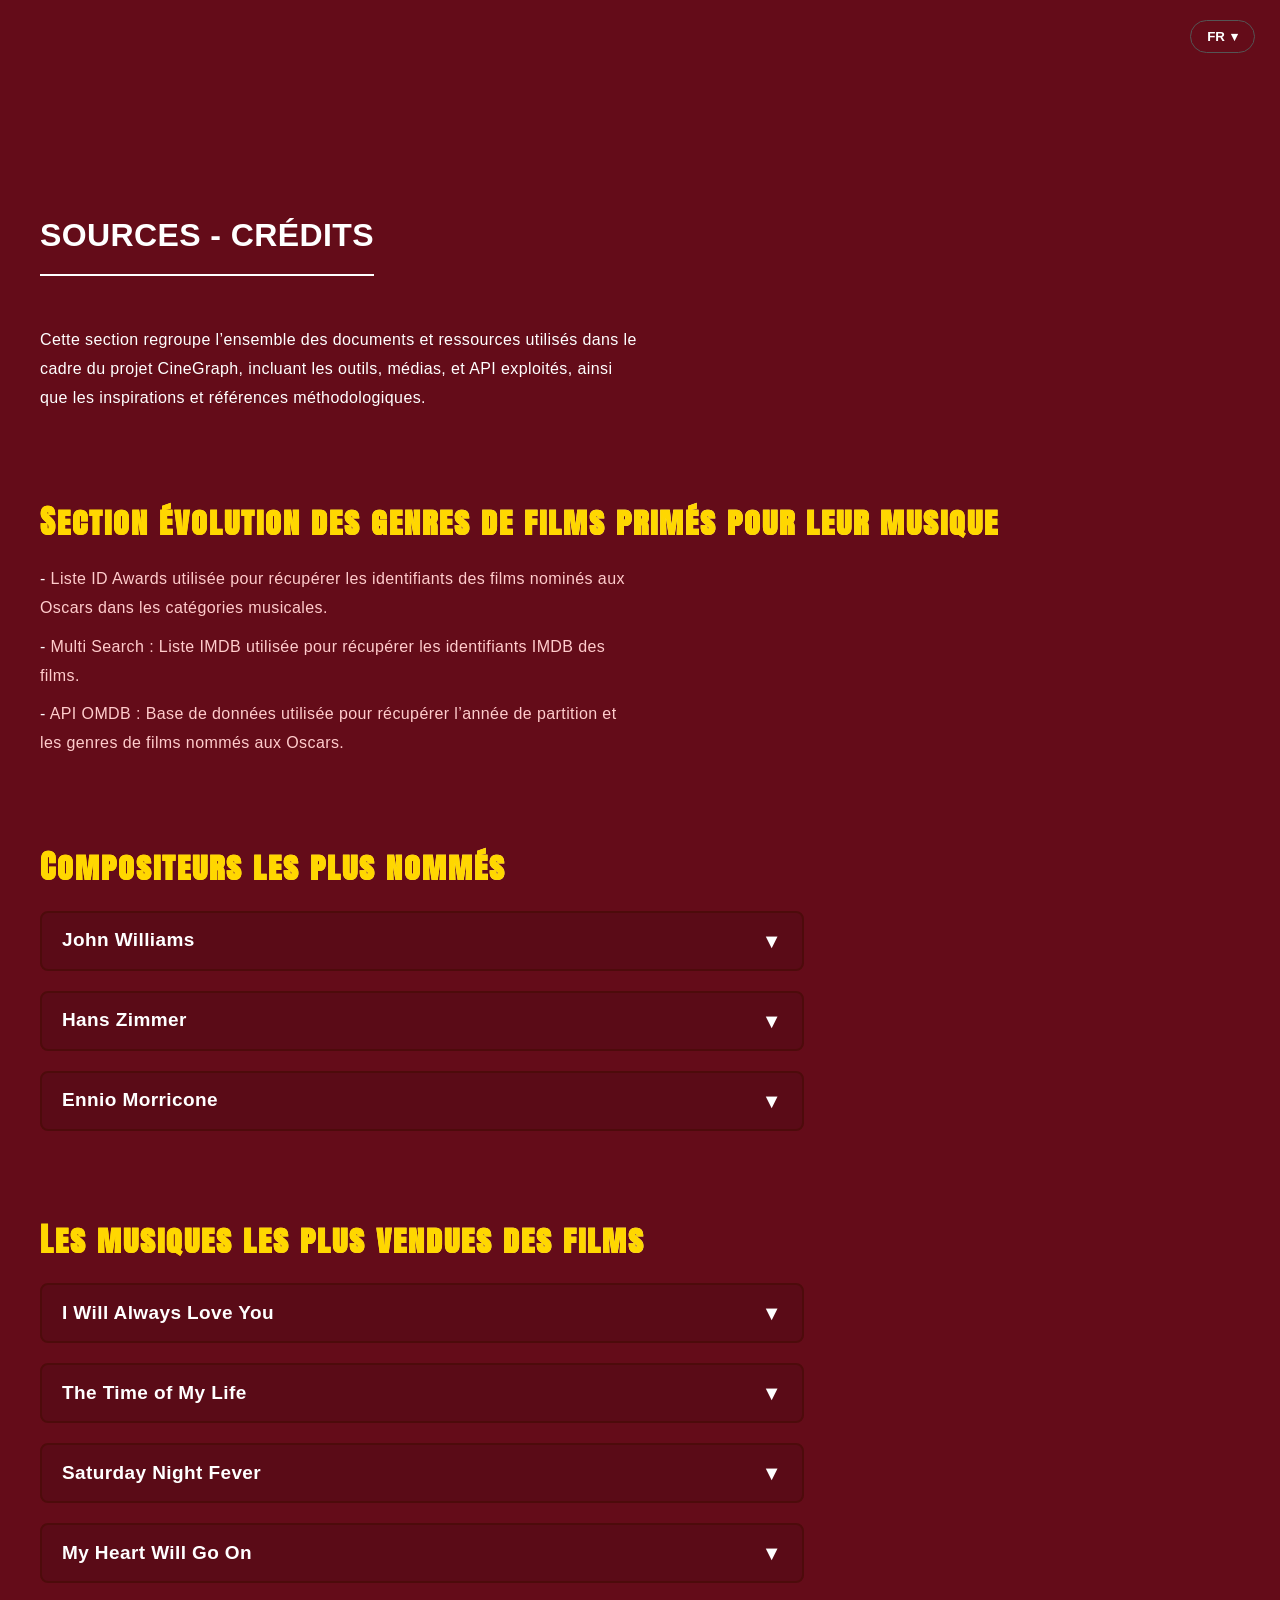
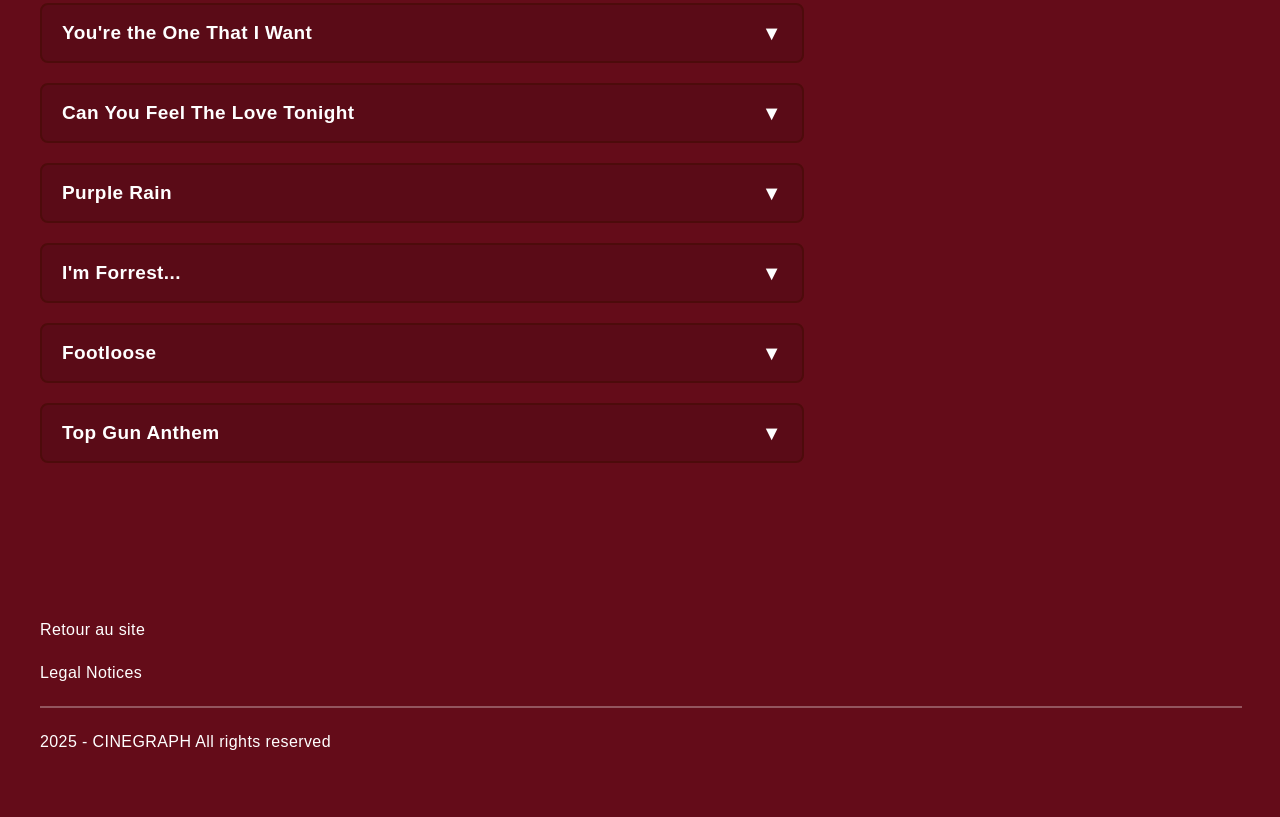
==== commit 965a5434: "icone" ====
--- a/credits.html
+++ b/credits.html
@@ -1,308 +1,678 @@
 <!DOCTYPE html>
 <html lang="en">
-
-<head>
-  <meta charset="UTF-8">
-  <meta name="viewport" content="width=device-width, initial-scale=1.0">
-  <title>Sources - Credits | CINEGRAPH</title>
-  <link rel="stylesheet" href="style/lang-button.css">
-  <link rel="stylesheet" href="style/pages.css">
-  <link rel="preconnect" href="https://fonts.googleapis.com">
-<link rel="preconnect" href="https://fonts.gstatic.com" crossorigin>
-<link href="https://fonts.googleapis.com/css2?family=Anton+SC&display=swap" rel="stylesheet">
-    <link rel="icon" href="images/flavicon.png">
-</head>
-
-<body>
-<div class="lang-select" id="langSelect">
-    <button class="lang-btn" id="langBtn">EN <span>▾</span></button>
-    <div class="lang-menu" id="traduire">
-      <button data-lang="en" value="en">EN</button>
-      <button data-lang="fr" value="fr">FR</button>
+  <head>
+    <meta charset="UTF-8" />
+    <meta name="viewport" content="width=device-width, initial-scale=1.0" />
+    <title>Sources - Credits | CINEGRAPH</title>
+    <link rel="stylesheet" href="style/lang-button.css" />
+    <link rel="stylesheet" href="style/pages.css" />
+    <link rel="preconnect" href="https://fonts.googleapis.com" />
+    <link rel="preconnect" href="https://fonts.gstatic.com" crossorigin />
+    <link
+      href="https://fonts.googleapis.com/css2?family=Anton+SC&display=swap"
+      rel="stylesheet"
+    />
+    <link rel="stylesheet" href="https://cdnjs.cloudflare.com/ajax/libs/font-awesome/6.5.0/css/all.min.css">
+
+
+    <link rel="icon" href="images/flavicon.png" />
+  </head>
+
+  <body>
+
+
+    <div class="lang-select" id="langSelect">
+      <button class="lang-btn" id="langBtn">EN <span>▾</span></button>
+      <div class="lang-menu" id="traduire">
+        <button data-lang="en" value="en">EN</button>
+        <button data-lang="fr" value="fr">FR</button>
+      </div>
     </div>
-  </div>
-  <section>
-    <h1 data-i18n="title">SOURCES - CREDITS</h1>
-    <p data-i18n="paragraph">Cette section regroupe l’ensemble des documents et ressources utilisés dans le cadre du projet CineGraph, incluant
-      les outils, médias, et API exploités, ainsi que les inspirations et références méthodologiques.</p>
-  </section>
-
-  <section>
-    <h2 data-i18n="section_genres">Section évolution des genres de films primés pour leur musique</h2>
-    <p >
-       - <a href="https://awardsdatabase.oscars.org/" target="_blank" title="Nouvel Onglet" data-i18n="liste_id">Liste ID Awards utilisée pour récupérer les identifiants des films nominés aux Oscars dans les catégories
-      musicales.</a>
-    </p>
-    <p>
-       - <a href="https://philippegambette.github.io/wikidataMultiSearch/" target="_blank" title="Nouvel Onglet"  data-i18n="multi_search">Multi Search : Liste IMDB utilisée pour récupérer les identifiants IMDB des films.</a>
-    </p>
-    <p>
-       - <a href="https://www.omdbapi.com/" target="_blank" title="Nouvel Onglet"  data-i18n="api_omdb"><sapn>API OMDB : Base de données utilisée pour récupérer l’année de partition et les genres de films nommés aux Oscars.</sapn></a>
-    </p>
-  </section>
-
-  <section>
-    <h2 id="2" data-i18n="compositeurs">Compositeurs les plus nommés</h2>
-    <details class="dropdown">
-    <summary class="dropdown-btn">John Williams<span class="arrow">▼</span></summary>
-    <div class="dropdown-content">
-      <a href="https://static.wikia.nocookie.net/frstarwars/images/4/42/John_Williams.jpg" target="_blank" title="Nouvel Onglet" data-i18n="creditphoto">Crédit photo</a>
-      <a href="https://fr.wikipedia.org/wiki/John_Williams_(compositeur)" target="_blank" title="Nouvel Onglet" data-i18n="wikipedia">Wikipédia</a>
-      <a href="https://wwwdeseretcom20192820665384it-s-john-williams-birthday-here-are-his-most-famous-film-scores/" target="_blank" title="Nouvel Onglet" data-i18n="topsongs">Top Musiques</a>
-      <a href="https://www.allocine.fr/film/fichefilm_gen_cfilm=25801.html" target="_blank" title="Nouvel Onglet">Star Wars</a>
-      <a href="https://www.allocine.fr/film/fichefilm_gen_cfilm=8488.html " target="_blank" title="Nouvel Onglet">Jurassic Park</a>
-      <a href="https://www.allocine.fr/film/fichefilm_gen_cfilm=29276.html " target="_blank" title="Nouvel Onglet">Harry Potter à l’école des sorciers</a> 
-    </div>
-    </details>
-    
-    <details class="dropdown">
-    <summary class="dropdown-btn">Hans Zimmer <span class="arrow">▼</span></summary>
-    <div class="dropdown-content">
-      <a href="https://cdn-images.dzcdn.net/images/artist/1bd0b9f7a3cf12e01bdcc26fa69673f7/1900x1900-000000-80-0-0.jpg" target="_blank" title="Nouvel Onglet" data-i18n="creditphoto">Crédit photo</a>
-      <a href="https://fr.wikipedia.org/wiki/Hans_Zimmer" target="_blank" title="Nouvel Onglet" data-i18n="wikipedia">Wikipédia</a>
-      <a href="https://blog.son-video.com/en/2024/02/top-10-of-the-best-hans-zimmer-scores-to-test-your-audio-system/" target="_blank" title="Nouvel Onglet" data-i18n="topsongs">Top Musiques</a>
-      <a href="https://www.allocine.fr/film/fichefilm_gen_cfilm=143692.html" target="_blank" title="Nouvel Onglet">Inception</a>
-      <a href="https://www.allocine.fr/film/fichefilm_gen_cfilm=133392.html" target="_blank" title="Nouvel Onglet">Dune</a>
-      <a href="https://www.allocine.fr/film/fichefilm_gen_cfilm=57138.html" target="_blank" title="Nouvel Onglet">Pirates des Caraïbes</a> 
-</a>
-    </div>
-    </details>
-    
-    <details class="dropdown">
-    <summary class="dropdown-btn">Ennio Morricone<span class="arrow">▼</span></summary>
-    <div class="dropdown-content">
-      <a href="https://www.radiofrance.fr/s3/cruiser-production-eu3/2025/05/e8e651bb-4a12-4a66-95c2-a29e7f7926a4/250x250_sc_gettyimages-150924400.jpg" target="_blank" title="Nouvel Onglet" data-i18n="creditphoto">Crédit photo</a>
-      <a href="https://fr.wikipedia.org/wiki/Ennio_Morricone" target="_blank" title="Nouvel Onglet" data-i18n="wikipedia">Wikipédia</a>
-      <a href="https://www.cineman.ch/fr/article/les-plus-belles-musiques-du-compositeur-ennio-morricone" target="_blank" title="Nouvel Onglet" data-i18n="topsongs">Top Musiques</a>
-      <a href="https://www.allocine.fr/film/fichefilm_gen_cfilm=19395.html" target="_blank" title="Nouvel Onglet">Le Bon, la Brute et le Truand</a>
-      <a href="https://www.allocine.fr/film/fichefilm_gen_cfilm=4989.html" target="_blank" title="Nouvel Onglet">Cinema Paradisco</a>
-      <a href="https://www.allocine.fr/film/fichefilm_gen_cfilm=225571.html" target="_blank" title="Nouvel Onglet">Huit salopards</a>
-    </div>
-    </details>
-  </section>
-
-
-  <section>
-    <h2 data-i18n="musiques_vendues">Les musiques les plus vendues des films</h2>
-    <details class="music-block">
-    <summary class="music-title">I Will Always Love You <span class="arrow">▼</span></summary>
-    <div class="music-content">
-      <a class="bouton" href="https://youtu.be/3JWTaaS7LdU" target="_blank" title="Nouvel Onglet">Lien Youtube</a>
-      <a class="bouton" href="https://www.allocine.fr/film/fichefilm_gen_cfilm=60065.html" target="_blank" title="Nouvel Onglet">Lien Allociné</a>
-      <a class="bouton" href="https://open.spotify.com/intl-fr/track/4eHbdreAnSOrDDsFfc4Fpm?si=30b0717e9e2f45d2" target="_blank" title="Nouvel Onglet">Lien Spotify</a>
-    </div>
-    </details>
-    
-    <details class="music-block">
-    <summary class="music-title">The Time of My Life <span class="arrow">▼</span></summary>
-    <div class="music-content">
-      <a class="bouton" href="https://youtu.be/4BQLE_RrTSU" target="_blank" title="Nouvel Onglet">Lien Youtube</a>
-      <a class="bouton" href="https://www.allocine.fr/film/fichefilm_gen_cfilm=5818.html" target="_blank" title="Nouvel Onglet">Lien Allociné</a>
-      <a class="bouton" href="https://open.spotify.com/intl-fr/track/6W7ztLBiRzBN46ZaPAcQ0F?si=98ce7d615e0b47d7" target="_blank" title="Nouvel Onglet">Lien Spotify</a>
-    </div>
-    </details>
-    
-    <details class="music-block">
-    <summary class="music-title">Saturday Night Fever <span class="arrow">▼</span></summary>
-    <div class="music-content">
-      <a class="bouton" href="https://youtu.be/u1qN6gLbUMw" target="_blank" title="Nouvel Onglet">Lien Youtube</a>
-      <a class="bouton" href="https://www.allocine.fr/film/fichefilm_gen_cfilm=608.html" target="_blank" title="Nouvel Onglet">Lien Allociné</a>
-      <a class="bouton" href="https://open.spotify.com/intl-fr/track/3SueZGP9qEymzxlKroTnMc?si=45a3ebd64d574818" target="_blank" title="Nouvel Onglet">Lien Spotify</a>
-    </div>
-    </details>
-    
-    <details class="music-block">
-    <summary class="music-title">My Heart Will Go On <span class="arrow">▼</span></summary>
-    <div class="music-content">
-      <a class="bouton" href="https://youtu.be/EcU0qbV70rU" target="_blank" title="Nouvel Onglet">Lien Youtube</a>
-      <a class="bouton" href="https://www.allocine.fr/film/fichefilm_gen_cfilm=5818.html" target="_blank" title="Nouvel Onglet">Lien Allociné</a>
-      <a class="bouton" href="https://open.spotify.com/intl-fr/track/33LC84JgLvK2KuW43MfaNq?si=aaca600c8d4e41d0" target="_blank" title="Nouvel Onglet">Lien Spotify</a>
-    </div>
-    </details>
-    
-    <details class="music-block">
-    <summary class="music-title">You're the One That I Want <span class="arrow">▼</span></summary>
-    <div class="music-content">
-      <a class="bouton" href="https://youtu.be/itRFjzQICJU" target="_blank" title="Nouvel Onglet">Lien Youtube</a>
-      <a class="bouton" href="https://www.allocine.fr/film/fichefilm_gen_cfilm=579.html" target="_blank" title="Nouvel Onglet">Lien Allociné</a>
-      <a class="bouton" href="https://open.spotify.com/intl-fr/track/32RxZnEk5KyWUTZR4azxbD?si=5e6a133623454e22" target="_blank" title="Nouvel Onglet">Lien Spotify</a>
-    </div>
-    </details>
-    
-    <details class="music-block">
-    <summary class="music-title">Can You Feel The Love Tonight <span class="arrow">▼</span></summary>
-    <div class="music-content">
-      <a class="bouton" href="https://youtu.be/KjgWWjkNbhU" target="_blank" title="Nouvel Onglet">Lien Youtube</a>
-      <a class="bouton" href="https://www.allocine.fr/film/fichefilm_gen_cfilm=10862.html" target="_blank" title="Nouvel Onglet">Lien Allociné</a>
-      <a class="bouton" href="https://open.spotify.com/intl-fr/track/1ijrMIqQvZNsnoqGukPzFD?si=20bfe89238e1488c" target="_blank" title="Nouvel Onglet">Lien Spotify</a>
-    </div>
-    </details>
-    
-    <details class="music-block">
-    <summary class="music-title">Purple Rain <span class="arrow">▼</span></summary>
-    <div class="music-content">
-      <a class="bouton" href="https://youtu.be/TvnYmWpD_T8" target="_blank" title="Nouvel Onglet">Lien Youtube</a>
-      <a class="bouton" href="https://www.allocine.fr/film/fichefilm_gen_cfilm=2438.html" target="_blank" title="Nouvel Onglet">Lien Allociné</a>
-      <a class="bouton" href="https://open.spotify.com/intl-fr/track/1uvyZBs4IZYRebHIB1747m?si=d4b97789c07b4086" target="_blank" title="Nouvel Onglet">Lien Spotify</a>
-    </div>
-    </details>
-    
-    <details class="music-block">
-    <summary class="music-title">I'm Forrest... <span class="arrow">▼</span></summary>
-    <div class="music-content">
-      <a class="bouton" href="https://youtu.be/kcdcwnBUowc" target="_blank" title="Nouvel Onglet">Lien Youtube</a>
-      <a class="bouton" href="https://www.allocine.fr/film/fichefilm_gen_cfilm=10568.html" target="_blank" title="Nouvel Onglet">Lien Allociné</a>
-      <a class="bouton" href="https://open.spotify.com/intl-fr/track/1ijrMIqQvZNsnoqGukPzFD?si=20bfe89238e1488c" target="_blank" title="Nouvel Onglet">Lien Spotify</a>
-    </div>
-    </details>
-    
-    <details class="music-block">
-    <summary class="music-title">Footloose <span class="arrow">▼</span></summary>
-    <div class="music-content">
-      <a class="bouton" href="https://youtu.be/ltrMfT4Qz5Y" target="_blank" title="Nouvel Onglet">Lien Youtube</a>
-      <a class="bouton" href="https://www.allocine.fr/film/fichefilm_gen_cfilm=2704.html" target="_blank" title="Nouvel Onglet">Lien Allociné</a>
-      <a class="bouton" href="https://open.spotify.com/intl-fr/track/2vz1CsL5WBsbpBcwgboTAw?si=8a9ca11072944fde" target="_blank" title="Nouvel Onglet">Lien Spotify</a>
-    </div>
-    </details>
-    
-    <details class="music-block">
-    <summary class="music-title">Top Gun Anthem <span class="arrow">▼</span></summary>
-    <div class="music-content">
-      <a class="bouton" href="https://youtu.be/Bx51eegLTY8" target="_blank" title="Nouvel Onglet">Lien Youtube</a>
-      <a class="bouton" href="https://www.allocine.fr/film/fichefilm_gen_cfilm=186636.html" target="_blank" title="Nouvel Onglet">Lien Allociné</a>
-      <a class="bouton" href="https://open.spotify.com/intl-fr/track/1ZkmPku85veww4fF66aUFF?si=a34b419033814c7a" target="_blank" title="Nouvel Onglet">Lien Spotify</a>
-    </div>
-    </details>
-  </section>
-
-
-  <br><br>
-  <!-- ===== FOOTER ===== -->
-  <footer>
-    <a href="index.html" data-i18n="retour">Retour au site</a>
-    <br />
-    <a href="mentions-legal.html" id="mentionslegales">Legal Notices</a>
-    <hr>
-    <p class="piedpage" id="piedpage">2025 - CINEGRAPH All rights reserved</p>
-  </footer>
-
-  <script>
-
-    /* dropdown compositeurs */
-    document.querySelectorAll(".dropdown-btn").forEach(btn => {
-      btn.addEventListener("click", () => {
-        btn.parentElement.classList.toggle("active");
+    <section>
+      <h1 data-i18n="title">SOURCES - CREDITS</h1>
+      <p data-i18n="paragraph">
+        Cette section regroupe l’ensemble des documents et ressources utilisés
+        dans le cadre du projet CineGraph, incluant les outils, médias, et API
+        exploités, ainsi que les inspirations et références méthodologiques.
+      </p>
+    </section>
+
+    <section>
+      <h2 data-i18n="section_genres">
+        Section évolution des genres de films primés pour leur musique
+      </h2>
+      <p>
+        -
+        <a
+          href="https://awardsdatabase.oscars.org/"
+          target="_blank"
+          title="Nouvel Onglet"
+          data-i18n="liste_id"
+          >Liste ID Awards utilisée pour récupérer les identifiants des films
+          nominés aux Oscars dans les catégories musicales.</a
+        >
+      </p>
+      <p>
+        -
+        <a
+          href="https://philippegambette.github.io/wikidataMultiSearch/"
+          target="_blank"
+          title="Nouvel Onglet"
+          data-i18n="multi_search"
+          >Multi Search : Liste IMDB utilisée pour récupérer les identifiants
+          IMDB des films.</a
+        >
+      </p>
+      <p>
+        -
+        <a
+          href="https://www.omdbapi.com/"
+          target="_blank"
+          title="Nouvel Onglet"
+          data-i18n="api_omdb"
+          ><span
+            >API OMDB : Base de données utilisée pour récupérer l’année de
+            partition et les genres de films nommés aux Oscars.</span
+          ></a
+        >
+      </p>
+    </section>
+
+    <section>
+      <h2 id="2" data-i18n="compositeurs">Compositeurs les plus nommés</h2>
+      <details class="dropdown">
+        <summary class="dropdown-btn">
+          John Williams<span class="arrow">▼</span>
+        </summary>
+        <div class="dropdown-content">
+          <a
+            href="https://static.wikia.nocookie.net/frstarwars/images/4/42/John_Williams.jpg"
+            target="_blank"
+            title="Nouvel Onglet"
+            ><span data-i18n="creditphoto">Crédit</span><i class="fa-solid fa-arrow-up-right-from-square"></i></a
+          >
+          <a
+            href="https://fr.wikipedia.org/wiki/John_Williams_(compositeur)"
+            target="_blank"
+            title="Nouvel Onglet"
+            ><span data-i18n="wikipedia">Wikipédia </span> <i class="fa-solid fa-arrow-up-right-from-square"></i></a
+          >
+          <a
+            href="https://wwwdeseretcom20192820665384it-s-john-williams-birthday-here-are-his-most-famous-film-scores/"
+            target="_blank"
+            title="Nouvel Onglet"
+            ><span data-i18n="topsongs">Top Musiques</span><i class="fa-solid fa-arrow-up-right-from-square"></i></a
+          >
+          <a
+            href="https://www.allocine.fr/film/fichefilm_gen_cfilm=25801.html"
+            target="_blank"
+            title="Nouvel Onglet"
+            
+            ><span data-i18n="starwars">Star Wars</span><i class="fa-solid fa-arrow-up-right-from-square"></i></a
+          >
+          <a
+            href="https://www.allocine.fr/film/fichefilm_gen_cfilm=8488.html "
+            target="_blank"
+            title="Nouvel Onglet"
+            ><span data-i18n="jurassic">Jurassic Park</span><i class="fa-solid fa-arrow-up-right-from-square"></i></a
+          >
+          <a
+            href="https://www.allocine.fr/film/fichefilm_gen_cfilm=29276.html "
+            target="_blank"
+            title="Nouvel Onglet"
+            
+            ><span data-i18n="harrypotter">Harry Potter à l’école des sorciers</span> <i class="fa-solid fa-arrow-up-right-from-square"></i></a
+          >
+        </div>
+      </details>
+
+      <details class="dropdown">
+        <summary class="dropdown-btn">
+          Hans Zimmer <span class="arrow">▼</span>
+        </summary>
+        <div class="dropdown-content">
+          <a
+            href="https://cdn-images.dzcdn.net/images/artist/1bd0b9f7a3cf12e01bdcc26fa69673f7/1900x1900-000000-80-0-0.jpg"
+            target="_blank"
+            title="Nouvel Onglet"
+            ><span data-i18n="creditphoto">Crédit </span><i class="fa-solid fa-arrow-up-right-from-square"></i></a>
+          
+          <a
+            href="https://fr.wikipedia.org/wiki/Hans_Zimmer"
+            target="_blank"
+            title="Nouvel Onglet"
+            ><span data-i18n="wikipedia">Wikipédia </span> <i class="fa-solid fa-arrow-up-right-from-square"></i></a
+          >
+          <a
+            href="https://blog.son-video.com/en/2024/02/top-10-of-the-best-hans-zimmer-scores-to-test-your-audio-system/"
+            target="_blank"
+            title="Nouvel Onglet"
+            ><span data-i18n="topsongs">Top Musiques</span><i class="fa-solid fa-arrow-up-right-from-square"></i></a
+          >
+          <a
+            href="https://www.allocine.fr/film/fichefilm_gen_cfilm=143692.html"
+            target="_blank"
+            title="Nouvel Onglet"
+            
+            ><span data-i18n="inception">Inception</span><i class="fa-solid fa-arrow-up-right-from-square"></i></a
+          >
+          <a
+            href="https://www.allocine.fr/film/fichefilm_gen_cfilm=133392.html"
+            target="_blank"
+            title="Nouvel Onglet"
+            ><span data-i18n="dune">Dune</span><i class="fa-solid fa-arrow-up-right-from-square"></i></a
+          >
+          <a
+            href="https://www.allocine.fr/film/fichefilm_gen_cfilm=57138.html"
+            target="_blank"
+            title="Nouvel Onglet"
+            ><span data-i18n="pirates">Pirates des Caraïbes</span><i class="fa-solid fa-arrow-up-right-from-square"></i></a
+          >
+        </div>
+      </details>
+
+      <details class="dropdown">
+        <summary class="dropdown-btn">
+          Ennio Morricone<span class="arrow">▼</span>
+        </summary>
+        <div class="dropdown-content">
+          <a
+            href="https://www.radiofrance.fr/s3/cruiser-production-eu3/2025/05/e8e651bb-4a12-4a66-95c2-a29e7f7926a4/250x250_sc_gettyimages-150924400.jpg"
+            target="_blank"
+            title="Nouvel Onglet"
+            ><span data-i18n="creditphoto">Crédit </span><i class="fa-solid fa-arrow-up-right-from-square"></i></a>
+          
+          <a
+            href="https://fr.wikipedia.org/wiki/Ennio_Morricone"
+            target="_blank"
+            title="Nouvel Onglet"
+            ><span data-i18n="wikipedia">Wikipédia </span> <i class="fa-solid fa-arrow-up-right-from-square"></i></a
+          >
+          <a
+            href="https://www.cineman.ch/fr/article/les-plus-belles-musiques-du-compositeur-ennio-morricone"
+            target="_blank"
+            title="Nouvel Onglet"
+            ><span data-i18n="topsongs">Top Musiques</span><i class="fa-solid fa-arrow-up-right-from-square"></i></a
+          >
+          <a
+            href="https://www.allocine.fr/film/fichefilm_gen_cfilm=19395.html"
+            target="_blank"
+            title="Nouvel Onglet"
+            ><span data-i18n="bonbrute">Le Bon, la Brute et le Truand</span><i class="fa-solid fa-arrow-up-right-from-square"></i></a
+          >
+          <a
+            href="https://www.allocine.fr/film/fichefilm_gen_cfilm=4989.html"
+            target="_blank"
+            title="Nouvel Onglet"
+            ><span data-i18n="cinemaparadisco">Cinema Paradisco</span> <i class="fa-solid fa-arrow-up-right-from-square"></i></a
+          >
+          <a
+            href="https://www.allocine.fr/film/fichefilm_gen_cfilm=225571.html"
+            target="_blank"
+            title="Nouvel Onglet"
+            ><span data-i18n="huitsalopards">Huit salopards</span> <i class="fa-solid fa-arrow-up-right-from-square"></i></a
+          >
+        </div>
+      </details>
+    </section>
+
+    <section>
+      <h2 data-i18n="musiques_vendues">
+        Les musiques les plus vendues des films
+      </h2>
+      <details class="music-block">
+        <summary class="music-title">
+          I Will Always Love You <span class="arrow">▼</span>
+        </summary>
+        <div class="music-content">
+          <a
+            class="bouton"
+            href="https://youtu.be/3JWTaaS7LdU"
+            target="_blank"
+            title="Nouvel Onglet"
+            ><span data-i18n="youtube">Lien Youtube </span> <i class="fa-solid fa-arrow-up-right-from-square"></i></a>
+          <a
+            class="bouton"
+            href="https://www.allocine.fr/film/fichefilm_gen_cfilm=60065.html"
+            target="_blank"
+            title="Nouvel Onglet"
+            ><span data-i18n="allocine">Lien Allociné </span> <i class="fa-solid fa-arrow-up-right-from-square"></i></a
+          >
+          <a
+            class="bouton"
+            href="https://open.spotify.com/intl-fr/track/4eHbdreAnSOrDDsFfc4Fpm?si=30b0717e9e2f45d2"
+            target="_blank"
+            title="Nouvel Onglet"
+            ><span data-i18n="spotify">Lien Spotify </span> <i class="fa-solid fa-arrow-up-right-from-square"></i></a
+          >
+        </div>
+      </details>
+
+      <details class="music-block">
+        <summary class="music-title">
+          The Time of My Life <span class="arrow">▼</span>
+        </summary>
+        <div class="music-content">
+          <a
+            class="bouton"
+            href="https://youtu.be/4BQLE_RrTSU"
+            target="_blank"
+            title="Nouvel Onglet"
+            ><span data-i18n="youtube">Lien Youtube </span> <i class="fa-solid fa-arrow-up-right-from-square"></i></a
+          >
+          <a
+            class="bouton"
+            href="https://www.allocine.fr/film/fichefilm_gen_cfilm=5818.html"
+            target="_blank"
+            title="Nouvel Onglet"
+            ><span data-i18n="allocine">Lien Allociné </span> <i class="fa-solid fa-arrow-up-right-from-square"></i></a
+          >
+          <a
+            class="bouton"
+            href="https://open.spotify.com/intl-fr/track/6W7ztLBiRzBN46ZaPAcQ0F?si=98ce7d615e0b47d7"
+            target="_blank"
+            title="Nouvel Onglet"
+            ><span data-i18n="spotify">Lien Spotify </span> <i class="fa-solid fa-arrow-up-right-from-square"></i></a
+          >>
+        </div>
+      </details>
+
+      <details class="music-block">
+        <summary class="music-title">
+          Saturday Night Fever <span class="arrow">▼</span>
+        </summary>
+        <div class="music-content">
+          <a
+            class="bouton"
+            href="https://youtu.be/u1qN6gLbUMw"
+            target="_blank"
+            title="Nouvel Onglet"
+            ><span data-i18n="youtube">Lien Youtube </span> <i class="fa-solid fa-arrow-up-right-from-square"></i></a
+          >
+          <a
+            class="bouton"
+            href="https://www.allocine.fr/film/fichefilm_gen_cfilm=608.html"
+            target="_blank"
+            title="Nouvel Onglet"
+            ><span data-i18n="allocine">Lien Allociné </span> <i class="fa-solid fa-arrow-up-right-from-square"></i></a
+          >
+          <a
+            class="bouton"
+            href="https://open.spotify.com/intl-fr/track/3SueZGP9qEymzxlKroTnMc?si=45a3ebd64d574818"
+            target="_blank"
+            title="Nouvel Onglet"
+            ><span data-i18n="spotify">Lien Spotify </span> <i class="fa-solid fa-arrow-up-right-from-square"></i></a
+          >
+        </div>
+      </details>
+
+      <details class="music-block">
+        <summary class="music-title">
+          My Heart Will Go On <span class="arrow">▼</span>
+        </summary>
+        <div class="music-content">
+          <a
+            class="bouton"
+            href="https://youtu.be/EcU0qbV70rU"
+            target="_blank"
+            title="Nouvel Onglet"
+            ><span data-i18n="youtube">Lien Youtube </span> <i class="fa-solid fa-arrow-up-right-from-square"></i></a
+          >
+          <a
+            class="bouton"
+            href="https://www.allocine.fr/film/fichefilm_gen_cfilm=5818.html"
+            target="_blank"
+            title="Nouvel Onglet"
+            ><span data-i18n="allocine">Lien Allociné </span> <i class="fa-solid fa-arrow-up-right-from-square"></i></a
+          >
+          <a
+            class="bouton"
+            href="https://open.spotify.com/intl-fr/track/33LC84JgLvK2KuW43MfaNq?si=aaca600c8d4e41d0"
+            target="_blank"
+            title="Nouvel Onglet"
+            ><span data-i18n="spotify">Lien Spotify </span> <i class="fa-solid fa-arrow-up-right-from-square"></i></a
+          >
+        </div>
+      </details>
+
+      <details class="music-block">
+        <summary class="music-title">
+          You're the One That I Want <span class="arrow">▼</span>
+        </summary>
+        <div class="music-content">
+          <a
+            class="bouton"
+            href="https://youtu.be/itRFjzQICJU"
+            target="_blank"
+            title="Nouvel Onglet"
+            ><span data-i18n="youtube">Lien Youtube </span> <i class="fa-solid fa-arrow-up-right-from-square"></i></a
+          >
+          <a
+            class="bouton"
+            href="https://www.allocine.fr/film/fichefilm_gen_cfilm=579.html"
+            target="_blank"
+            title="Nouvel Onglet"
+            ><span data-i18n="allocine">Lien Allociné </span> <i class="fa-solid fa-arrow-up-right-from-square"></i></a
+          >
+          <a
+            class="bouton"
+            href="https://open.spotify.com/intl-fr/track/32RxZnEk5KyWUTZR4azxbD?si=5e6a133623454e22"
+            target="_blank"
+            title="Nouvel Onglet"
+            ><span data-i18n="spotify">Lien Spotify </span> <i class="fa-solid fa-arrow-up-right-from-square"></i></a
+          >
+        </div>
+      </details>
+
+      <details class="music-block">
+        <summary class="music-title">
+          Can You Feel The Love Tonight <span class="arrow">▼</span>
+        </summary>
+        <div class="music-content">
+          <a
+            class="bouton"
+            href="https://youtu.be/KjgWWjkNbhU"
+            target="_blank"
+            title="Nouvel Onglet"
+            ><span data-i18n="youtube">Lien Youtube </span> <i class="fa-solid fa-arrow-up-right-from-square"></i></a
+          >
+          <a
+            class="bouton"
+            href="https://www.allocine.fr/film/fichefilm_gen_cfilm=10862.html"
+            target="_blank"
+            title="Nouvel Onglet"
+            ><span data-i18n="allocine">Lien Allociné </span> <i class="fa-solid fa-arrow-up-right-from-square"></i></a
+          >
+          <a
+            class="bouton"
+            href="https://open.spotify.com/intl-fr/track/1ijrMIqQvZNsnoqGukPzFD?si=20bfe89238e1488c"
+            target="_blank"
+            title="Nouvel Onglet"
+            ><span data-i18n="spotify">Lien Spotify </span> <i class="fa-solid fa-arrow-up-right-from-square"></i></a
+          >
+        </div>
+      </details>
+
+      <details class="music-block">
+        <summary class="music-title">
+          Purple Rain <span class="arrow">▼</span>
+        </summary>
+        <div class="music-content">
+          <a
+            class="bouton"
+            href="https://youtu.be/TvnYmWpD_T8"
+            target="_blank"
+            title="Nouvel Onglet"
+            ><span data-i18n="youtube">Lien Youtube </span> <i class="fa-solid fa-arrow-up-right-from-square"></i></a
+          >
+          <a
+            class="bouton"
+            href="https://www.allocine.fr/film/fichefilm_gen_cfilm=2438.html"
+            target="_blank"
+            title="Nouvel Onglet"
+            ><span data-i18n="allocine">Lien Allociné </span> <i class="fa-solid fa-arrow-up-right-from-square"></i></a
+          >
+          <a
+            class="bouton"
+            href="https://open.spotify.com/intl-fr/track/1uvyZBs4IZYRebHIB1747m?si=d4b97789c07b4086"
+            target="_blank"
+            title="Nouvel Onglet"
+            ><span data-i18n="spotify">Lien Spotify </span> <i class="fa-solid fa-arrow-up-right-from-square"></i></a
+          >
+        </div>
+      </details>
+
+      <details class="music-block">
+        <summary class="music-title">
+          I'm Forrest... <span class="arrow">▼</span>
+        </summary>
+        <div class="music-content">
+          <a
+            class="bouton"
+            href="https://youtu.be/kcdcwnBUowc"
+            target="_blank"
+            title="Nouvel Onglet"
+            ><span data-i18n="youtube">Lien Youtube </span> <i class="fa-solid fa-arrow-up-right-from-square"></i></a
+          >
+          <a
+            class="bouton"
+            href="https://www.allocine.fr/film/fichefilm_gen_cfilm=10568.html"
+            target="_blank"
+            title="Nouvel Onglet"
+            ><span data-i18n="allocine">Lien Allociné </span> <i class="fa-solid fa-arrow-up-right-from-square"></i></a
+          >
+          <a
+            class="bouton"
+            href="https://open.spotify.com/intl-fr/track/1ijrMIqQvZNsnoqGukPzFD?si=20bfe89238e1488c"
+            target="_blank"
+            title="Nouvel Onglet"
+            ><span data-i18n="spotify">Lien Spotify </span> <i class="fa-solid fa-arrow-up-right-from-square"></i></a
+          >
+        </div>
+      </details>
+
+      <details class="music-block">
+        <summary class="music-title">
+          Footloose <span class="arrow">▼</span>
+        </summary>
+        <div class="music-content">
+          <a
+            class="bouton"
+            href="https://youtu.be/ltrMfT4Qz5Y"
+            target="_blank"
+            title="Nouvel Onglet"
+            ><span data-i18n="youtube">Lien Youtube </span> <i class="fa-solid fa-arrow-up-right-from-square"></i></a
+          >
+          <a
+            class="bouton"
+            href="https://www.allocine.fr/film/fichefilm_gen_cfilm=2704.html"
+            target="_blank"
+            title="Nouvel Onglet"
+            ><span data-i18n="allocine">Lien Allociné </span> <i class="fa-solid fa-arrow-up-right-from-square"></i></a
+          >
+          <a
+            class="bouton"
+            href="https://open.spotify.com/intl-fr/track/2vz1CsL5WBsbpBcwgboTAw?si=8a9ca11072944fde"
+            target="_blank"
+            title="Nouvel Onglet"
+            ><span data-i18n="spotify">Lien Spotify </span> <i class="fa-solid fa-arrow-up-right-from-square"></i></a
+          >
+        </div>
+      </details>
+
+      <details class="music-block">
+        <summary class="music-title">
+          Top Gun Anthem <span class="arrow">▼</span>
+        </summary>
+        <div class="music-content">
+          <a
+            class="bouton"
+            href="https://youtu.be/Bx51eegLTY8"
+            target="_blank"
+            title="Nouvel Onglet"
+            ><span data-i18n="youtube">Lien Youtube </span> <i class="fa-solid fa-arrow-up-right-from-square"></i></a
+          >
+          <a
+            class="bouton"
+            href="https://www.allocine.fr/film/fichefilm_gen_cfilm=186636.html"
+            target="_blank"
+            title="Nouvel Onglet"
+            ><span data-i18n="allocine">Lien Allociné </span> <i class="fa-solid fa-arrow-up-right-from-square"></i></a
+          >
+          <a
+            class="bouton"
+            href="https://open.spotify.com/intl-fr/track/1ZkmPku85veww4fF66aUFF?si=a34b419033814c7a"
+            target="_blank"
+            title="Nouvel Onglet"
+            ><span data-i18n="spotify">Lien Spotify </span> <i class="fa-solid fa-arrow-up-right-from-square"></i></a
+          >
+        </div>
+      </details>
+    </section>
+
+    <br /><br />
+    <!-- ===== FOOTER ===== -->
+    <footer>
+      <a href="index.html" data-i18n="retour">Retour au site</a>
+      <br />
+      <a href="mentions-legal.html" id="mentionslegales">Legal Notices</a>
+      <hr />
+      <p class="piedpage" id="piedpage">2025 - CINEGRAPH All rights reserved</p>
+    </footer>
+
+    <script>
+      /* dropdown compositeurs */
+      document.querySelectorAll(".dropdown-btn").forEach((btn) => {
+        btn.addEventListener("click", () => {
+          btn.parentElement.classList.toggle("active");
+        });
       });
-    });
-
-    /* blocs musiques */
-    document.querySelectorAll(".music-block").forEach(block => {
-      const title = block.querySelector(".music-title");
-      const content = block.querySelector(".music-content");
-
-      content.style.display = "none";
-
-      title.addEventListener("click", () => {
-        block.classList.toggle("active");
-
-        if (content.style.display === "flex") {
-          content.style.display = "none";
-        } else {
-          content.style.display = "flex";
-        }
+
+      /* blocs musiques */
+      document.querySelectorAll(".music-block").forEach((block) => {
+        const title = block.querySelector(".music-title");
+        const content = block.querySelector(".music-content");
+
+        content.style.display = "none";
+
+        title.addEventListener("click", () => {
+          block.classList.toggle("active");
+
+          if (content.style.display === "flex") {
+            content.style.display = "none";
+          } else {
+            content.style.display = "flex";
+          }
+        });
       });
-    });
-    const translations = {
-      fr: {
-        title: "Sources - Crédits",
-        paragraph: "Cette section regroupe l’ensemble des documents et ressources utilisés dans le cadre du projet CineGraph, incluant les outils, médias, et API exploités, ainsi que les inspirations et références méthodologiques.",
-        section_genres: "Section évolution des genres de films primés pour leur musique",
-        liste_id: "Liste ID Awards utilisée pour récupérer les identifiants des films nominés aux Oscars dans les catégories musicales.",
-        multi_search: "Multi Search : Liste IMDB utilisée pour récupérer les identifiants IMDB des films.",
-        api_omdb: "API OMDB : Base de données utilisée pour récupérer l’année de partition et les genres de films nommés aux Oscars.",
-        compositeurs: "Compositeurs les plus nommés",
-        creditphoto: "Crédit photo",
-        wikipedia: "Wikipédia",
-        topsongs: "Top Musiques",
-        musiques_vendues: "Les musiques les plus vendues des films",
-        retour: "Retour au site",
-      },
-      en: {
-        title: "Sources - Credits",
-        paragraph: "This section gathers all the documents and resources used in the CineGraph project, including the tools, media, and APIs utilized, as well as the inspirations and methodological references.",
-        section_genres: "Section on the evolution of film genres awarded for their music",
-        liste_id: "ID Awards list used to get the identifiers of films nominated for Oscars in music categories.",
-        multi_search: "Multi Search: IMDB list used to retrieve film identifiers.",
-        api_omdb: "OMDB API: Database used to retrieve release year and genres of films nominated for Oscars.",
-        compositeurs: "Most Nominated Composers",
-        creditphoto: "Photo Credit",
-        wikipedia: "Wikipedia",
-        topsongs: "Top Songs",
-        musiques_vendues: "Best-Selling Movie Soundtracks",
-        retour: "Back to the site",
+      const translations = {
+        fr: {
+          title: "Sources - Crédits",
+          paragraph:
+            "Cette section regroupe l’ensemble des documents et ressources utilisés dans le cadre du projet CineGraph, incluant les outils, médias, et API exploités, ainsi que les inspirations et références méthodologiques.",
+          section_genres:
+            "Section évolution des genres de films primés pour leur musique",
+          liste_id:
+            "Liste ID Awards utilisée pour récupérer les identifiants des films nominés aux Oscars dans les catégories musicales.",
+          multi_search:
+            "Multi Search : Liste IMDB utilisée pour récupérer les identifiants IMDB des films.",
+          api_omdb:
+            "API OMDB : Base de données utilisée pour récupérer l’année de partition et les genres de films nommés aux Oscars.",
+          compositeurs: "Compositeurs les plus nommés",
+          creditphoto: "Crédit photo ",
+          wikipedia: "Wikipédia ",
+          topsongs: "Top Musiques ",
+          starwars: "Star Wars ",
+          jurassic: "Jurassic Park ",
+          harrypotter: "Harry Potter à l’école des sorciers ",
+          inception: "Inception ",
+          dune: "Dune ",
+          pirates: "Pirates des Caraïbes ",
+          bonbrute: "Le Bon, la Brute et le Truand ",
+          cinemaparadisco: "Cinema Paradisco ",
+          huitsalopards: "Huit salopards ",
+          musiques_vendues: "Les musiques les plus vendues des films ",
+          youtube: "Lien Youtube ",
+          allocine: "Lien Allociné ",
+          spotify: "Lien Spotify ",
+          retour: "Retour au site ",
+        },
+        en: {
+          title: "Sources - Credits",
+          paragraph:
+            "This section gathers all the documents and resources used in the CineGraph project, including the tools, media, and APIs utilized, as well as the inspirations and methodological references.",
+          section_genres:
+            "Section on the evolution of film genres awarded for their music",
+          liste_id:
+            "ID Awards list used to get the identifiers of films nominated for Oscars in music categories.",
+          multi_search:
+            "Multi Search: IMDB list used to retrieve film identifiers.",
+          api_omdb:
+            "OMDB API: Database used to retrieve release year and genres of films nominated for Oscars.",
+          compositeurs: "Most Nominated Composers",
+          creditphoto: "Photo Credit ",
+          wikipedia: "Wikipedia ",
+          topsongs: "Top Songs ",
+          starwars: "Star Wars ",
+          jurassic: "Jurassic Park ",
+          harrypotter: "Harry Potter and the Sorcerer's Stone ",
+          inception: "Inception ",
+          dune: "Dune ",
+          pirates: "Pirates of the Caribbean ",
+          bonbrute: "The Good, the Bad and the Ugly ",
+          cinemaparadisco: "Cinema Paradiso ",
+          huitsalopards: "The Hateful Eight ",
+          musiques_vendues: "Best-Selling Movie Soundtracks",
+          youtube: "YouTube Link",
+          allocine: "Allociné Link",
+          spotify: "Spotify Link",
+          retour: "Back to the site",
+        },
+      };
+      function setLanguage(lang) {
+        document.querySelector("h1 a").textContent = translations[lang].sources;
+        document.querySelector("h2:nth-of-type(1)").textContent =
+          translations[lang].section_genres;
+        document.querySelector("p:nth-of-type(1)").textContent =
+          translations[lang].liste_id;
+        document.querySelector("p:nth-of-type(2)").textContent =
+          translations[lang].multi_search;
+        document.querySelector("p:nth-of-type(3)").textContent =
+          translations[lang].api_omdb;
+        document.querySelector("h2:nth-of-type(2)").textContent =
+          translations[lang].compositeurs;
+        document.querySelector("h2:nth-of-type(3)").textContent =
+          translations[lang].musiques_vendues;
+        document.querySelector("h2:nth-of-type(4)").textContent =
+          translations[lang].musiques_utilisees;
+        document.querySelector('a[href="index.html"]').textContent =
+          translations[lang].retour;
       }
-    };
-    function setLanguage(lang) {
-      document.querySelector('h1 a').textContent = translations[lang].sources;
-      document.querySelector('h2:nth-of-type(1)').textContent = translations[lang].section_genres;
-      document.querySelector('p:nth-of-type(1)').textContent = translations[lang].liste_id;
-      document.querySelector('p:nth-of-type(2)').textContent = translations[lang].multi_search;
-      document.querySelector('p:nth-of-type(3)').textContent = translations[lang].api_omdb;
-      document.querySelector('h2:nth-of-type(2)').textContent = translations[lang].compositeurs;
-      document.querySelector('h2:nth-of-type(3)').textContent = translations[lang].musiques_vendues;
-      document.querySelector('h2:nth-of-type(4)').textContent = translations[lang].musiques_utilisees;
-      document.querySelector('a[href="index.html"]').textContent = translations[lang].retour;
-    }
-
-
-    // ===== Sélecteur de langue =====
-    const langSelect = document.getElementById("langSelect");
-    const langBtn = document.getElementById("langBtn");
-
-    // Ouvrir / fermer le menu
-    langBtn.addEventListener("click", () => {
-      langSelect.classList.toggle("open");
-    });
-
-    // Changer la langue en cliquant sur une option
-    document.querySelectorAll("#traduire button").forEach((btn) => {
-      btn.addEventListener("click", () => {
-        const lang = btn.dataset.lang; // "fr" ou "en"
-
-        // Mettre à jour le bouton principal
-        langBtn.innerHTML = btn.textContent + " <span>▾</span>";
-
-        // Appliquer la traduction
-        updateUILanguage(lang);
-
-        // Fermer le menu
-        langSelect.classList.remove("open");
+
+      // ===== Sélecteur de langue =====
+      const langSelect = document.getElementById("langSelect");
+      const langBtn = document.getElementById("langBtn");
+
+      // Ouvrir / fermer le menu
+      langBtn.addEventListener("click", () => {
+        langSelect.classList.toggle("open");
       });
-    });
-
-    // Fonction pour mettre à jour le contenu selon la langue
-    function updateUILanguage(lang) {
-      // Sauvegarder la langue choisie
-      localStorage.setItem("lang", lang);
-
-      const data = translations[lang] || translations["fr"];
-
-      // Parcourir tous les éléments à traduire
-      document.querySelectorAll("[data-i18n]").forEach((el) => {
-        const key = el.getAttribute("data-i18n");
-        if (data[key]) el.innerHTML = data[key];
+
+      // Changer la langue en cliquant sur une option
+      document.querySelectorAll("#traduire button").forEach((btn) => {
+        btn.addEventListener("click", () => {
+          const lang = btn.dataset.lang; // "fr" ou "en"
+
+          // Mettre à jour le bouton principal
+          langBtn.innerHTML = btn.textContent + " <span>▾</span>";
+
+          // Appliquer la traduction
+          updateUILanguage(lang);
+
+          // Fermer le menu
+          langSelect.classList.remove("open");
+        });
       });
-    }
-
-    // Charger la langue choisie au chargement
-    const savedLang = localStorage.getItem("lang") || "fr";
-    langBtn.innerHTML = savedLang.toUpperCase() + " <span>▾</span>";
-    updateUILanguage(savedLang);
-
-  </script>
-  <style>
-  </style>
-
-</body>
-
-</html>+
+      // Fonction pour mettre à jour le contenu selon la langue
+      function updateUILanguage(lang) {
+        // Sauvegarder la langue choisie
+        localStorage.setItem("lang", lang);
+
+        const data = translations[lang] || translations["fr"];
+
+        // Parcourir tous les éléments à traduire
+        document.querySelectorAll("[data-i18n]").forEach((el) => {
+          const key = el.getAttribute("data-i18n");
+          if (data[key]) el.innerHTML = data[key];
+        });
+      }
+
+      // Charger la langue choisie au chargement
+      const savedLang = localStorage.getItem("lang") || "fr";
+      langBtn.innerHTML = savedLang.toUpperCase() + " <span>▾</span>";
+      updateUILanguage(savedLang);
+    </script>
+    <style></style>
+  </body>
+</html>
--- a/style/pages.css
+++ b/style/pages.css
@@ -172,6 +172,17 @@
   background-color: #801010;
 }
 
+.icone_lien {
+    width: 30px;
+    text-decoration: none;
+    color: #ffffff;
+    position: absolute;
+    bottom: 8px;
+    right: 0;
+    opacity: 0.5;
+    transition: all 0.3s;
+}
+
 @media (max-width: 768px) {
   body {
     margin: 20px;
